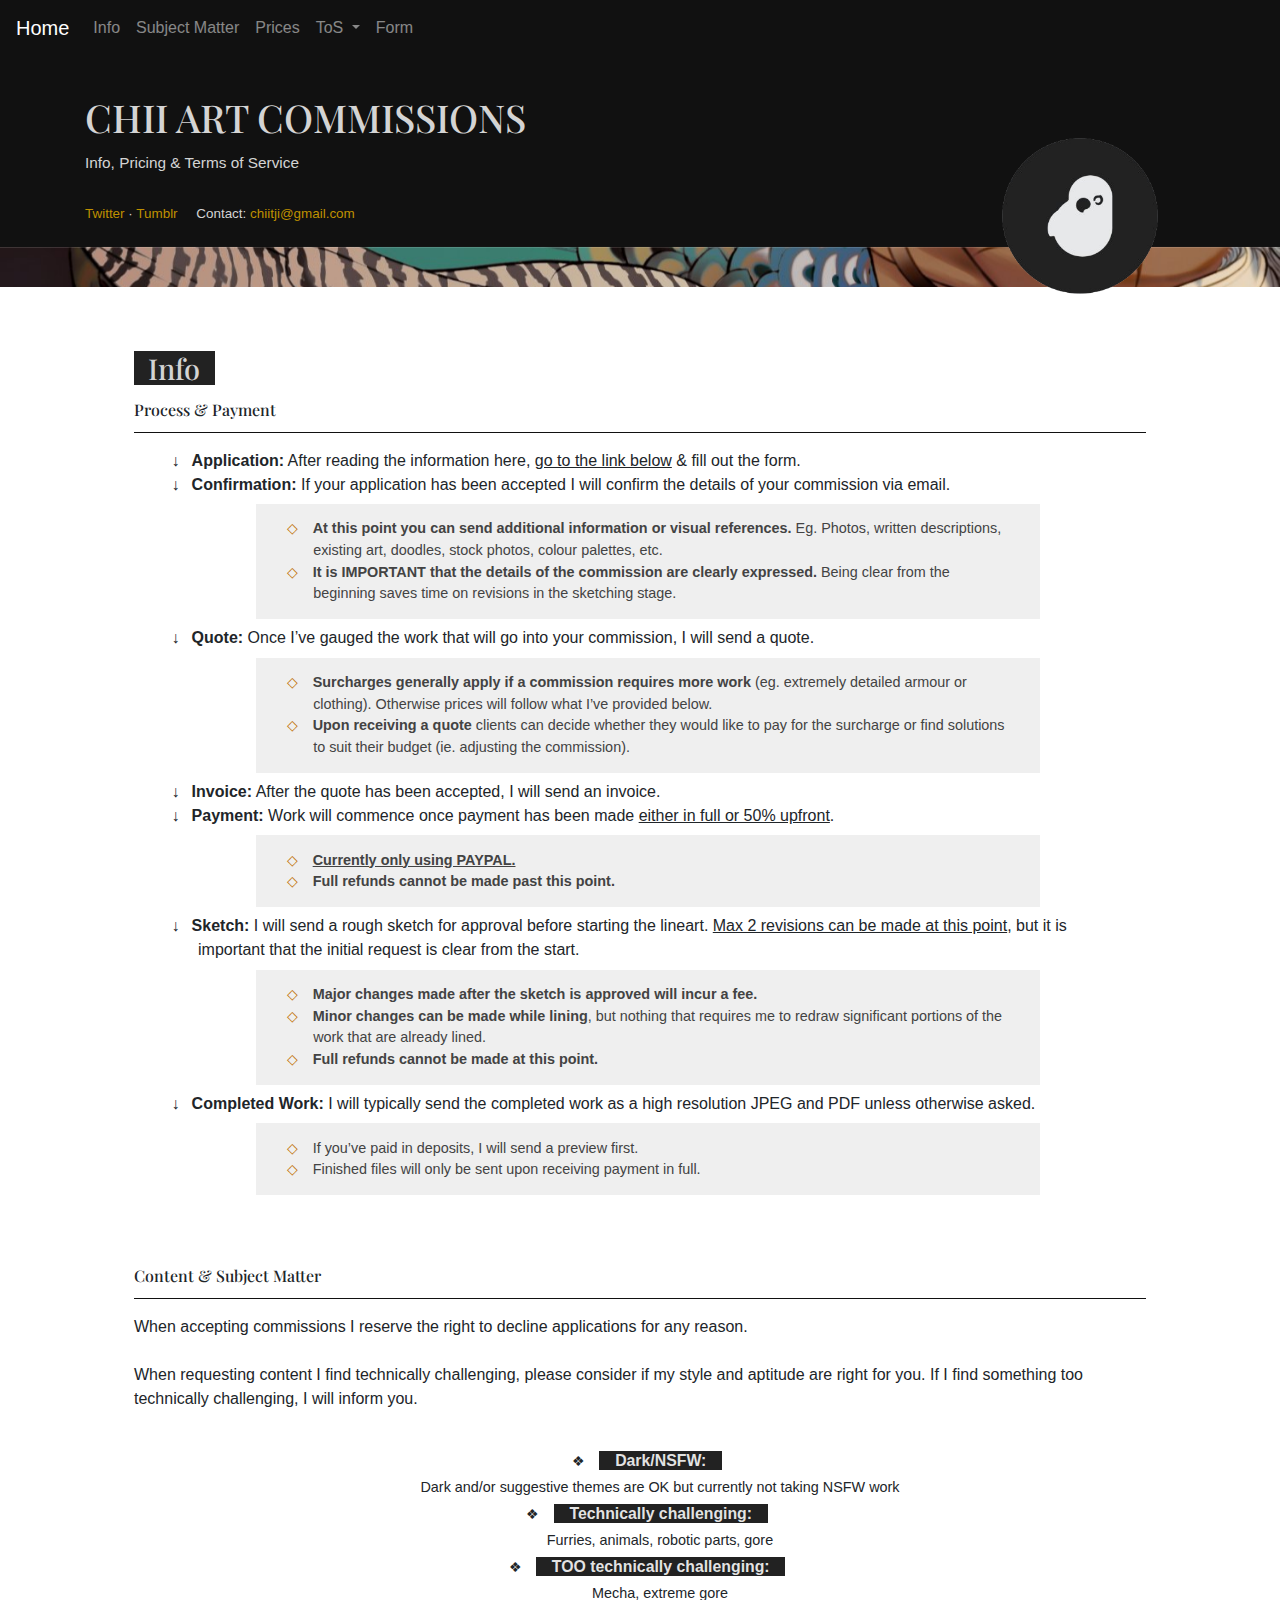
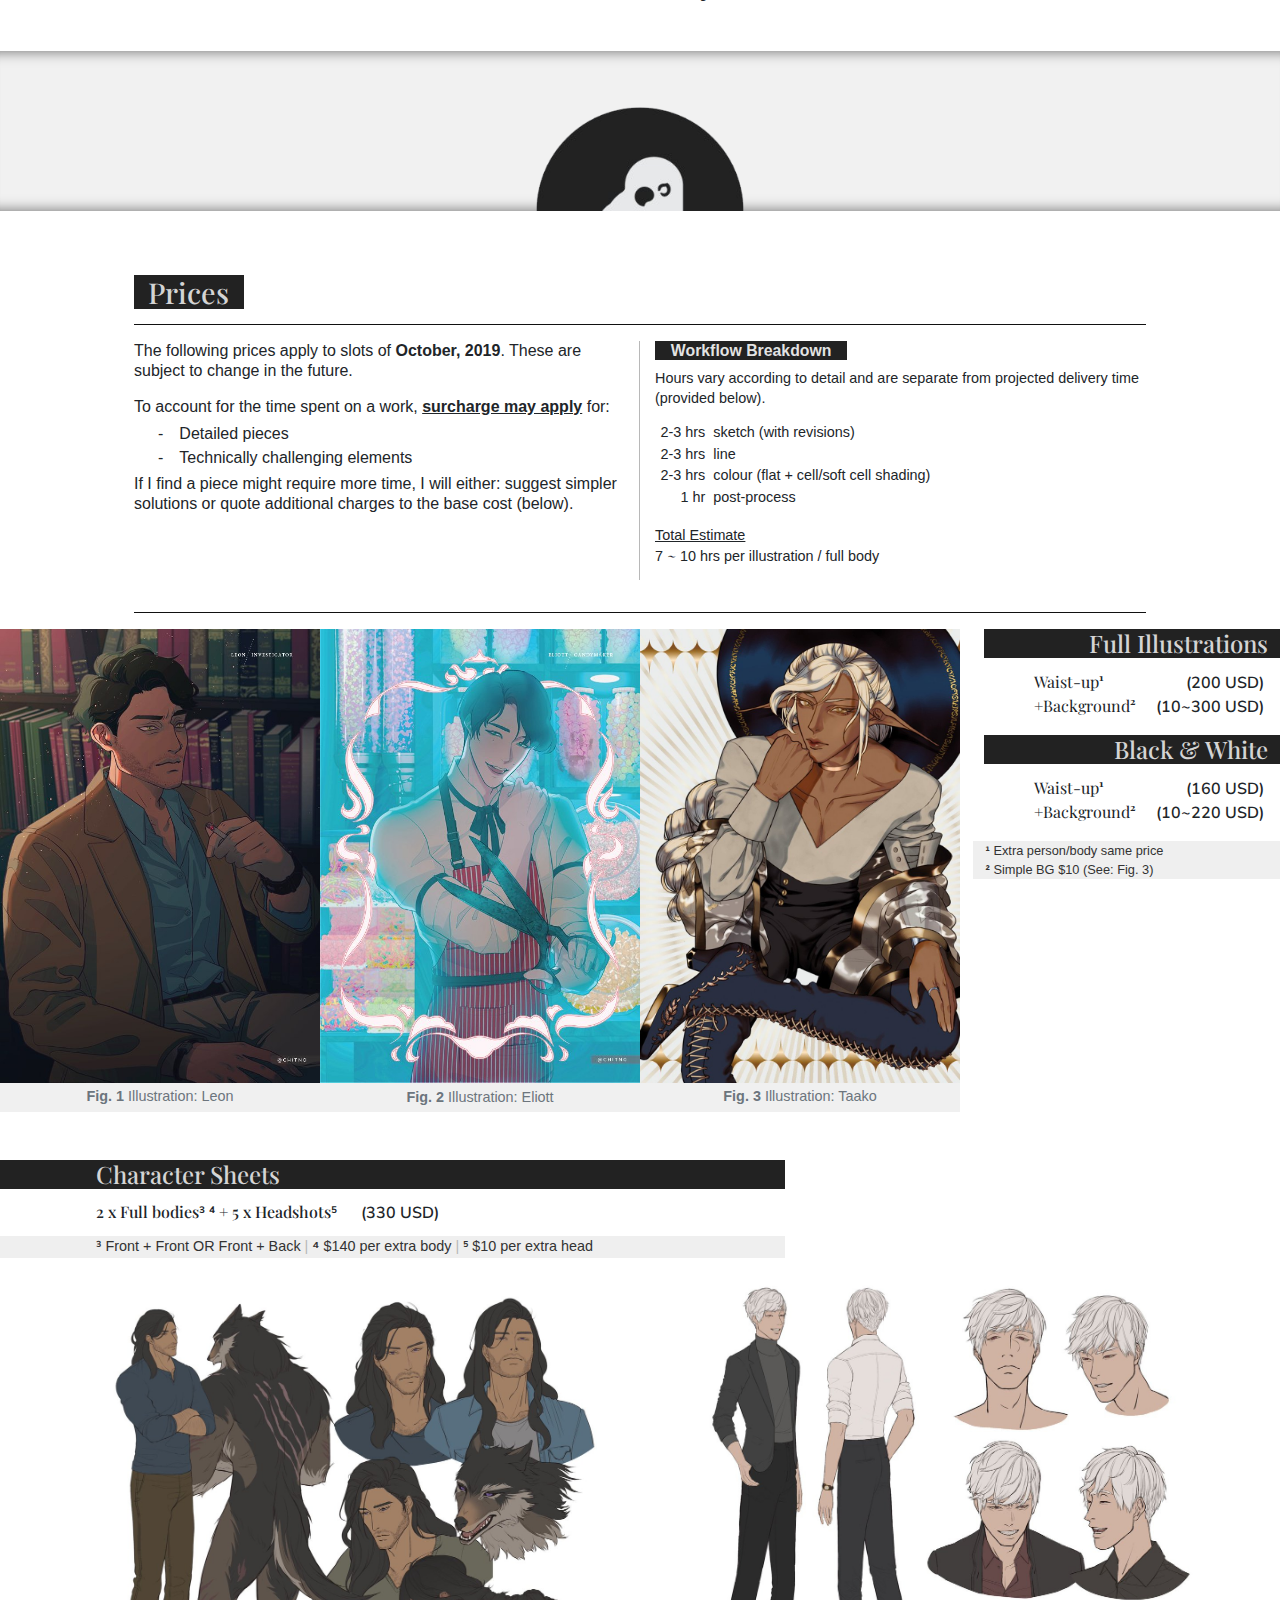
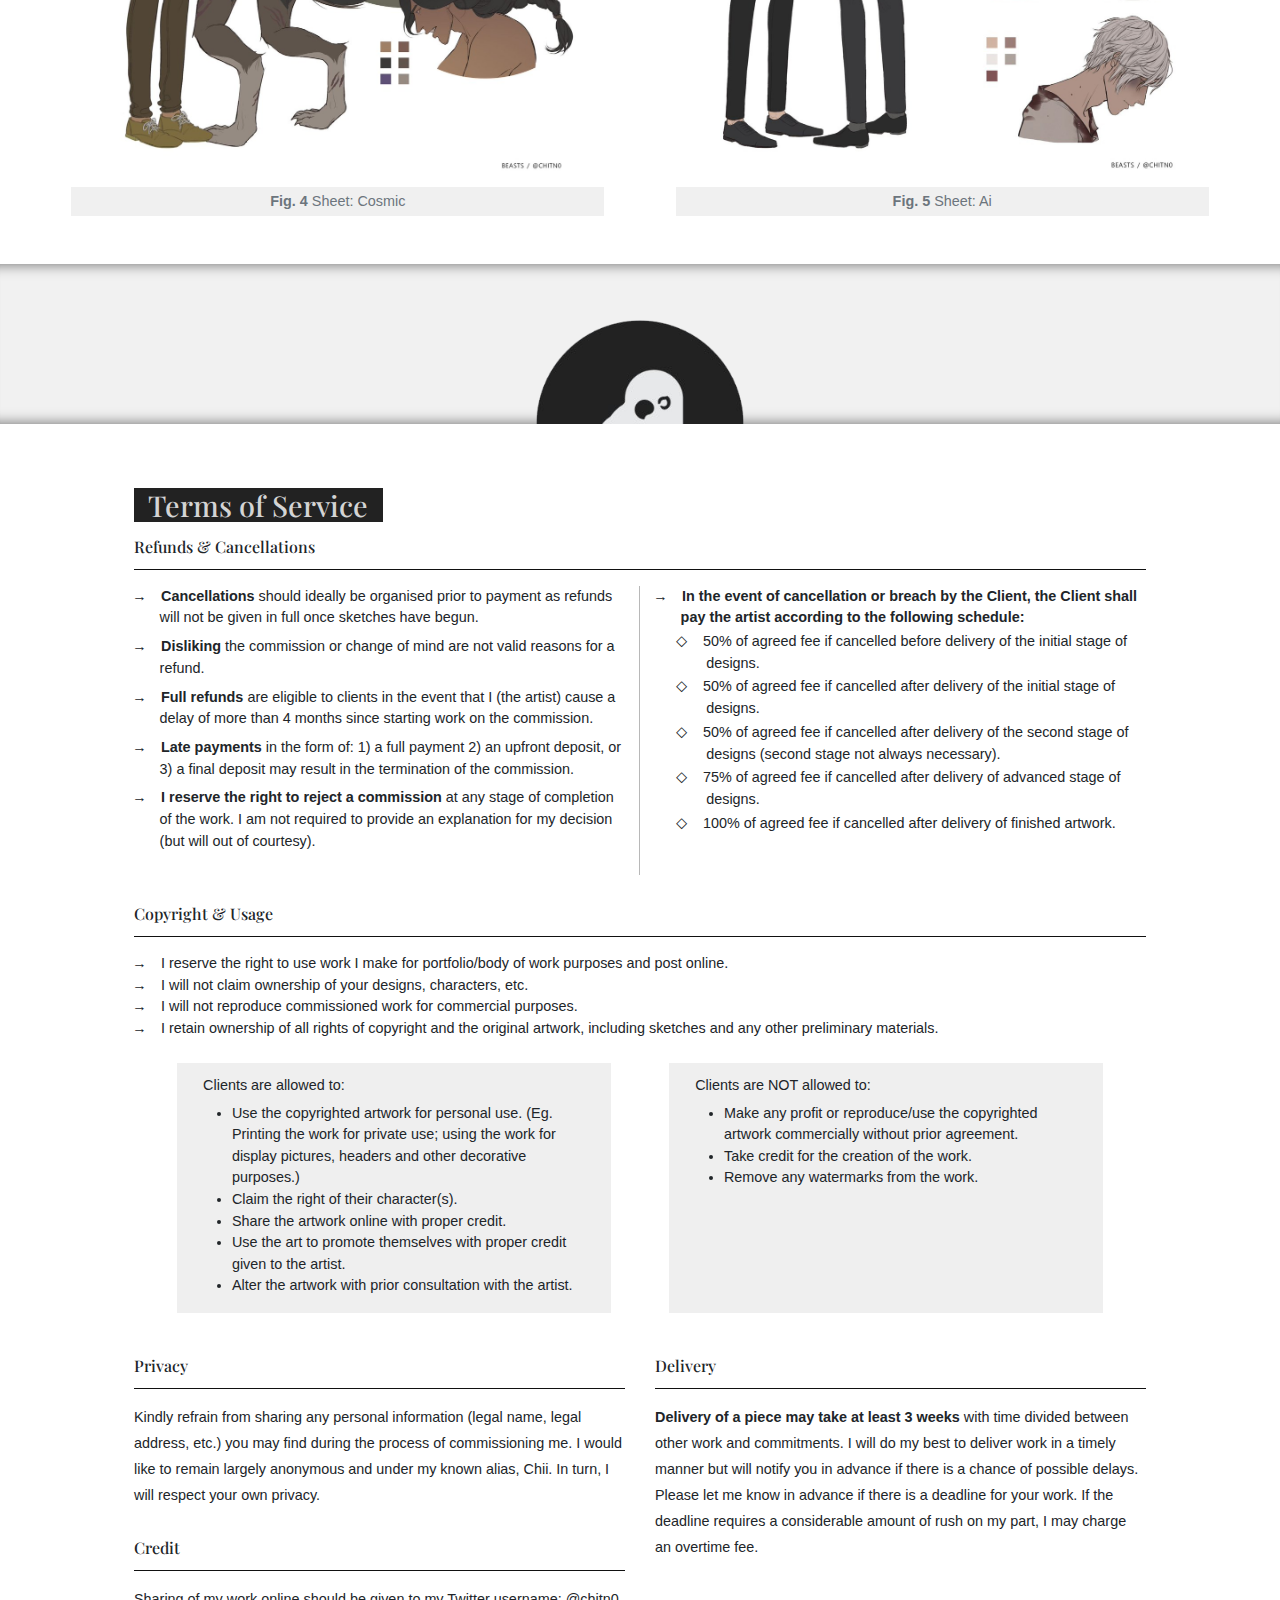
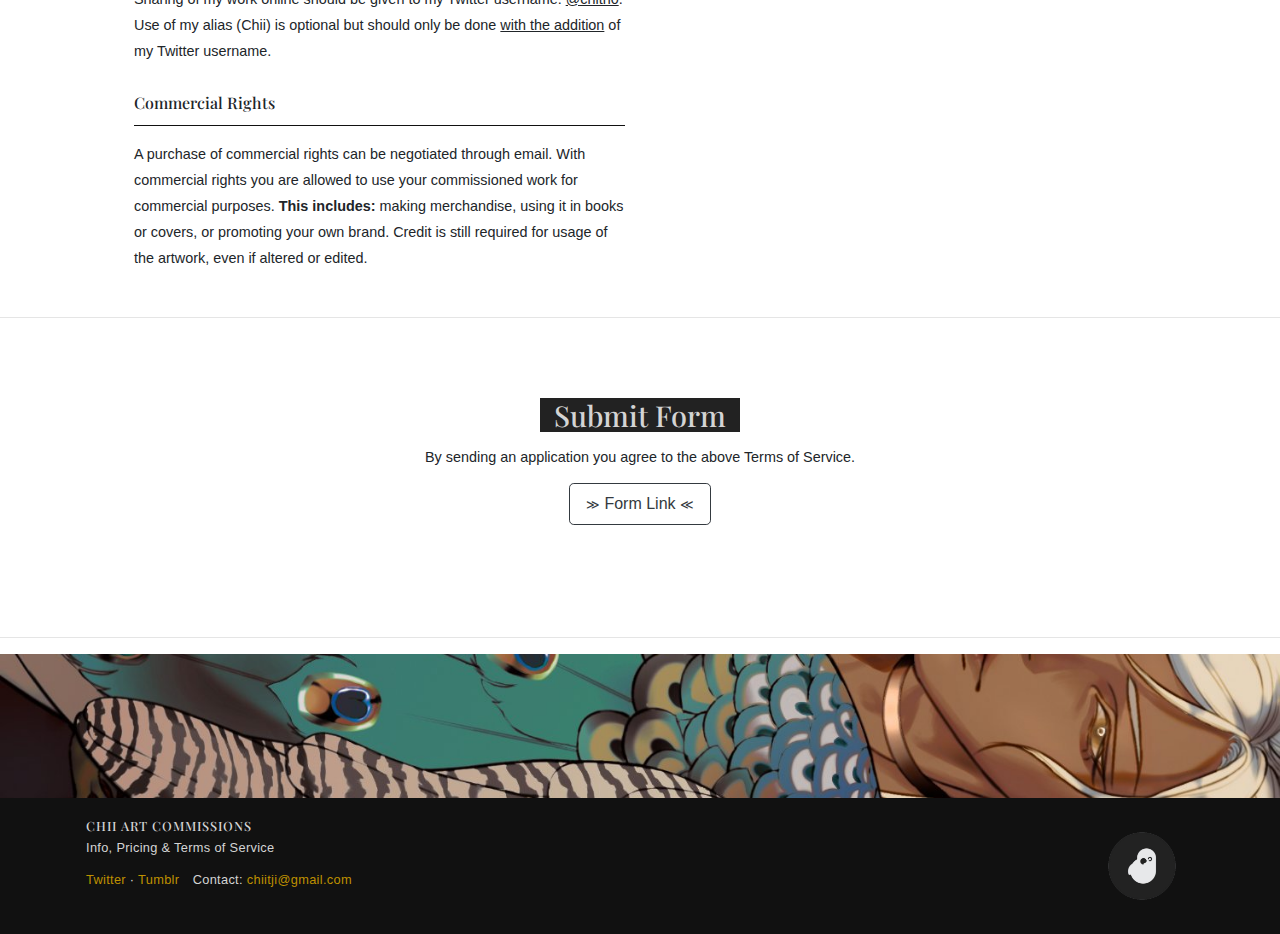
==== CommissionInfo.html @ 197968e9 "Add files via upload" ====
<!DOCTYPE html>
<html lang="en">
  <head>
    <meta charset="utf-8">
    <meta http-equiv="X-UA-Compatible" content="IE=edge">
    <meta name="viewport" content="width=device-width, initial-scale=1">
    <title>Chii Commission Info</title>
    <!-- Bootstrap -->
    <link href="css/bootstrap-4.0.0.css" rel="stylesheet">
	<!-- Commission Info Style Sheet -->
    <link href="CommissionInfo.css" rel="stylesheet" type="text/css">
	<!-- Google Fonts -->
	<link href="https://fonts.googleapis.com/css?family=Nunito+Sans|Playfair+Display&display=swap" rel="stylesheet">
  </head>
	
	
  <body>
	  <!-- Nav -->
    <nav class="navbar sticky-top navbar-expand-lg navbar-dark bg-dark">
      <a class="navbar-brand" href="#home">Home</a>
      <button id="hamburger" class="navbar-toggler" type="button" data-toggle="collapse" data-target="#navbarSupportedContent" aria-controls="navbarSupportedContent" aria-expanded="false" aria-label="Toggle navigation">
      <span class="navbar-toggler-icon"></span>
      </button>
      <div class="collapse navbar-collapse" id="navbarSupportedContent">
        <ul class="navbar-nav mr-auto">
          <li class="nav-item">
            <a class="nav-link" href="#info">Info</a>
          </li>
          <li class="nav-item">
            <a class="nav-link" href="#subjectmatter">Subject Matter</a>
          </li>
          <li class="nav-item">
            <a class="nav-link" href="#prices">Prices</a>
          </li>
          <li class="nav-item">
            <a class="nav-link d-block d-lg-none" href="#tos">ToS</a>
          </li>
          <li class="nav-item dropdown d-none d-lg-block">
            <a class="nav-link dropdown-toggle" href="#" id="navbarDropdown" role="button" data-toggle="dropdown" aria-haspopup="true" aria-expanded="false">
            ToS
            </a>
            <div class="dropdown-menu" aria-labelledby="navbarDropdown">
              <a class="dropdown-item" href="#tos">Refunds & Cancellation</a>
              <a class="dropdown-item" href="#copyright">Copyright & Usage</a>
              <div class="dropdown-divider"></div>
              <a class="dropdown-item" href="#misc">Misc.</a>
            </div>
          </li>
          <li class="nav-item">
            <a class="nav-link" href="#form">Form</a>
          </li>
        </ul>
      </div>
    </nav>
	  
	  <!-- Header -->
    <section>
		<a class="anchor" id="home"></a>
      <div class="jumbotron text-left header">
        <div class="container">
          <div class="row">
            <div class="col-12">
			  <img class="headerlogo2 rounded-circle img-fluid d-lg-none mx-auto" src="Images/Logo.png">
              <h1>CHII ART COMMISSIONS</h1>
              <p>Info, Pricing &amp; Terms of Service</p>
              <p class="contact"><a href="https://twitter.com/chitn0">Twitter</a> · <a href="https://chii-n.tumblr.com/">Tumblr</a> &nbsp;  &nbsp; Contact: <a href="mailto:chiitji@gmail.com">chiitji@gmail.com</a> </p>
            </div>
          </div>
        </div>
      </div>
	  <img class="headerlogo rounded-circle img-fluid d-none d-lg-block" src="Images/Logo.png">
    </section>
	<div class="sticky-top2 headerimg"></div>
	  
	  <!-- Process -->
    <section>
		<a class="anchor" id="info"></a>
      <div class="container process sides">
        <div class="row">
          <div class="col-12">
            <h2>Info</h2>
			<h3>Process & Payment</h3>
          </div>
        </div>
		<div class="break"></div>
		<div class="row">
			<div class="col-12">
				<ol>
				<li><b>Application:</b> After reading the information here, <u>go to the link below</u> & fill out the form.</li>
				<li><b>Confirmation:</b> If your application has been accepted I will confirm the details of your commission via email.
					<ul>
					<li><strong>At this point you can send additional information or visual references.</strong> Eg. Photos, written descriptions, existing art, doodles, stock photos, colour palettes, etc.</li>
					<li><strong>It is IMPORTANT that the details of the commission are clearly expressed.</strong> Being clear from the beginning saves time on revisions in the sketching stage.</li>
					</ul>
				</li>
				<li><b>Quote:</b> Once I’ve gauged the work that will go into your commission, I will send a quote.
					<ul>
					<li><strong>Surcharges generally apply if a commission requires more work</strong> (eg. extremely detailed armour or clothing). Otherwise prices will follow what I’ve provided below.</li>
					<li><strong>Upon receiving a quote</strong> clients can decide whether they would like to pay for the surcharge or find solutions to suit their budget (ie. adjusting the commission).</li>
					</ul>
				</li>
				<li><b>Invoice:</b> After the quote has been accepted, I will send an invoice.</li>
				<li><b>Payment:</b> Work will commence once payment has been made <u>either in full or 50% upfront</u>.
					<ul>
					<li><strong><u>Currently only using PAYPAL.</u></strong></li>
					<li><strong>Full refunds cannot be made past this point.</strong></li>
					</ul>
		  		</li>
				<li><b>Sketch:</b> I will send a rough sketch for approval before starting the lineart. <u>Max 2 revisions can be made at this point</u>, but it is important that the initial request is clear from the start.
					<ul>
					<li><strong>Major changes made after the sketch is approved will incur a fee.</strong></li>
					<li><strong>Minor changes can be made while lining</strong>, but nothing that requires me to redraw significant portions of the work that are already lined.</li>
					<li><strong>Full refunds cannot be made at this point.</strong></li>
					</ul>
				</li>
				<li><b>Completed Work:</b> I will typically send the completed work as a high resolution JPEG and PDF unless otherwise asked.
					<ul>
					<li>If you’ve paid in deposits, I will send a preview first.</li>
					<li>Finished files will only be sent upon receiving payment in full.</li>
					</ul>
	  			</li>
				</ol>
			</div>
		</div>
      </div>
    </section>
	  
	<!-- Desktop -->
	  	<!-- Subject Matter -->
	<a class="anchor" id="subjectmatter"></a>
	<section class="d-none d-xs-block">
		<div class="container subjectmatter sides">
			<div class="row">
				<div class="col-12">
					<h3>Content & Subject Matter</h3>
				</div>
			</div>
			<div class="break"></div>
			<div class="row">
				<div class="col-6">
					<p>When accepting commissions I reserve the right to decline applications for any reason.
					<br><br>
					When requesting content I find technically challenging, please consider if my style and aptitude are right for you. If I find something too technically challenging, I will inform you.</p>
				</div>
				<div class="col-5">
					<ul>
						<li><h4>Dark/NSFW:</h4><br>Dark and/or suggestive themes are OK but currently not taking NSFW work</li>
						<li><h4>Technically challenging:</h4><br>Furries, animals, robotic parts, gore</li>
						<li><h4>TOO technically challenging:</h4><br>Mecha, extreme gore</li>
					</ul>
				</div>
			</div>
		</div>
	  </section>
	<!-- Mobile -->
	 	<!-- Subject Matter -->
	<section class="d-xs-none">
		<div class="container subjectmatter sides">
			<div class="row">
				<div class="col-12">
					<h3>Content & Subject Matter</h3>
				</div>
			</div>
			<div class="break"></div>
			<div class="row">
				<div class="col-12">
					<p>When accepting commissions I reserve the right to decline applications for any reason.
					<br><br>
					When requesting content I find technically challenging, please consider if my style and aptitude are right for you. If I find something too technically challenging, I will inform you.<br><br></p>
				</div>
				<div class="col-12 text-center">
					<ul>
						<li><h4>Dark/NSFW:</h4><br>Dark and/or suggestive themes are OK but currently not taking NSFW work</li>
						<li><h4>Technically challenging:</h4><br>Furries, animals, robotic parts, gore</li>
						<li><h4>TOO technically challenging:</h4><br>Mecha, extreme gore</li>
					</ul>
				</div>
			</div>
		</div>
	  </section>
	  
	<div class="sectionbreak"><img src="Images/Logo.png"></div>
	  
	<!-- Prices Info sm~xl -->
	<a class="anchor" id="prices"></a>
	<container class="d-none d-sm-block">
	  	<div class="container prices sides">
			<div class="row">
				<div class="col-12">
					<h2>Prices</h2>
				</div>
			</div>
			<div class="break"></div>
			<div class="row pricesinfo">
				<div class="col-6 borderright">
					<p>The following prices apply to slots of <strong>October, 2019</strong>. These are subject to change in the future.</p>
					<p>To account for the time spent on a work, 
					<strong><u>surcharge may apply</u></strong> for:</p>
						<ul class="surcharge">
						<li>Detailed pieces</li>
						<li>Technically challenging elements</li>
						</ul>
					<p>If I find a piece might require more time, I will either: suggest simpler solutions or quote additional charges to the base cost (below).</p>
				</div>
				<div class="col-6 workflow">
					<h4>Workflow Breakdown</h4><br>
					<p>Hours vary according to detail and are separate from projected delivery time (provided below).</p>
					<ul class="breakdown hours">
						<li>2-3 hrs</li>
						<li>2-3 hrs</li>
						<li>2-3 hrs</li>
						<li>1 hr</li>
					</ul>
					<ul class="breakdown details">
						<li>sketch (with revisions)</li>
						<li>line</li>
						<li>colour (flat + cell/soft cell shading)</li>
						<li>post-process</li>
					</ul>
					<p><u>Total Estimate</u>
					<br>7 <i class="fontswap">~</i> 10 hrs per illustration / full body</p>
				</div>
			</div>
			<div class="break"></div>
		</div>
	  </container>
	<!-- Desktop lg~xl -->
	  	<!-- Prices Img -->
	<container class= "d-none d-lg-block">
		<div class="row priceimg no-gutters">
			<div class="col-3">
				<figure class="figure">
				  <img src="Images/Leon.jpg" class="figure-img img-fluid" alt="Leon">
				  <figcaption class="figure-caption"><strong>Fig. 1</strong>  Illustration: Leon</figcaption>
				</figure>
			</div>
			<div class="col-3">
				<figure class="figure">
				  <img src="Images/Eliott.jpg" class="figure-img img-fluid" alt="Eliott">
				  <figcaption class="figure-caption"><strong>Fig. 2</strong>  Illustration: Eliott</figcaption>
				</figure>
			</div>
			<div class="col-3">
				<figure class="figure">
				  <img src="Images/Taako.jpg" class="figure-img img-fluid" alt="Taako">
				  <figcaption class="figure-caption"><strong>Fig. 3</strong>  Illustration: Taako</figcaption>
				</figure>
			</div>
			<div class="col-3 pricetext">
				<h2>Full Illustrations</h2>
				<ul class="left">
					<li>Waist-up<strong>¹</strong></li>
					<li>+Background<strong>²</strong></li>
				</ul>
				<ul class="right">
					<li>(200 USD)</li>
					<li>(10~300 USD)</li>
				</ul>
				<h2>Black & White</h2>
				<ul class="left">
					<li>Waist-up<strong>¹</strong></li>
					<li>+Background<strong>²</strong></li>
				</ul>
				<ul class="right">
					<li>(160 USD)</li>
					<li>(10~220 USD)</li>
				</ul>
				<p class="notes">
				<strong>¹</strong> Extra person/body same price<br>
				<strong>²</strong> Simple BG $10 (See: Fig. 3)
				</p>
			</div>
		</div>
	  </container>
	  	<!-- Price Img 2 -->
	<container class= "d-none d-lg-block">
		<div class="col-12 pricetext2 sheets">
			<h2>Character Sheets</h2>
			<h3 class="left">2 x Full bodies<span class="superscript">³ ⁴</span>   +   5 x Headshots<span class="superscript">⁵</span></h3><h3 class="right">(330 USD)</h3>
			<p class="notes"><span class="superscript">³</span> Front + Front  OR  Front + Back  <span class="bar">|</span>  <strong>⁴</strong> $140 per extra body  <span class="bar">|</span>  <strong class="superscript">⁵</strong> $10 per extra head</p>
		</div>
		 <div class="row priceimg2 no-gutters">
			 <div class="col"></div>
			 <div class="col-5">
				 <figure class="figure">
				  <img src="Images/Cosmic.jpg" class="figure-img img-fluid" alt="Cosmic">
				  <figcaption class="figure-caption"><strong>Fig. 4</strong> Sheet: Cosmic</figcaption>
				</figure>
			 </div>
			 <div class="col"></div>
			 <div class="col-5">
				 <figure class="figure">
				  <img src="Images/Ai.jpg" class="figure-img img-fluid" alt="Ai">
				  <figcaption class="figure-caption"><strong>Fig. 5</strong> Sheet: Ai</figcaption>
				</figure>
			 </div>
			 <div class="col"></div>
		 </div>
	  </container>
	<!-- Mobile sm~md -->
	  	<!-- Prices Img -->
	<container class= "d-none d-sm-block d-lg-none">
		<div class="row priceimg">
			<div class="col-6 pricetext">
				<h2>Full Illustrations</h2>
				<ul class="left">
					<li>Waist-up<strong>¹</strong></li>
					<li>+Background<strong>²</strong></li>
				</ul>
				<ul class="right">
					<li>(200 USD)</li>
					<li>(10~300 USD)</li>
				</ul>
			</div>
			<div class="col-6 pricetext">
				<h2>Black & White</h2>
				<ul class="left">
					<li>Waist-up<strong>¹</strong></li>
					<li>+Background<strong>²</strong></li>
				</ul>
				<ul class="right">
					<li>(160 USD)</li>
					<li>(10~220 USD)</li>
				</ul>
			</div>
			<div class="col-12">
				<p class="notes">
				<strong>¹</strong> Extra person/body same price<br>
				<strong>²</strong> Simple BG $10 (See: Fig. 3)
				</p>
			</div>
		  </div>
		  <div class="row no-gutters">
			<div class="col-4">
				<figure class="figure">
				  <img src="Images/Leon.jpg" class="figure-img img-fluid" alt="Leon">
				  <figcaption class="figure-caption"><strong>Fig. 1</strong>  Illustration: Leon</figcaption>
				</figure>
			</div>
			<div class="col-4">
				<figure class="figure">
				  <img src="Images/Eliott.jpg" class="figure-img img-fluid" alt="Eliott">
				  <figcaption class="figure-caption"><strong>Fig. 2</strong>  Illustration: Eliott</figcaption>
				</figure>
			</div>
			<div class="col-4">
				<figure class="figure">
				  <img src="Images/Taako.jpg" class="figure-img img-fluid" alt="Taako">
				  <figcaption class="figure-caption"><strong>Fig. 3</strong>  Illustration: Taako</figcaption>
				</figure>
			</div>
		</div>
	  </container>
	  	<!-- Price Img 2 -->
	<container class= "d-none d-sm-block d-lg-none">
		<div class="col-12 pricetext2 sheets">
			<h2>Character Sheets</h2>
			<h3 class="left">2 x Full bodies<span class="superscript">³ ⁴</span>   +   5 x Headshots<span class="superscript">⁵</span></h3><h3 class="right">(330 USD)</h3>
			<p class="notes"><span class="superscript">³</span> Front + Front  OR  Front + Back  <span class="bar">|</span>  <strong>⁴</strong> $140 per extra body  <span class="bar">|</span>  <strong class="superscript">⁵</strong> $10 per extra head</p>
		</div>
		 <div class="row priceimg2 no-gutters">
			 <div class="col-6">
				 <figure class="figure">
				  <img src="Images/Cosmic.jpg" class="figure-img img-fluid" alt="Cosmic">
				  <figcaption class="figure-caption"><strong>Fig. 4</strong> Sheet: Cosmic</figcaption>
				</figure>
			 </div>
			 <div class="col-6">
				 <figure class="figure">
				  <img src="Images/Ai.jpg" class="figure-img img-fluid" alt="Ai">
				  <figcaption class="figure-caption"><strong>Fig. 5</strong> Sheet: Ai</figcaption>
				</figure>
			 </div>
		 </div>
	  </container>
	<!-- Mobile xs -->
	  	<!-- Prices Info -->
	<container class="d-block d-sm-none">
	  	<div class="container prices sides">
			<div class="row">
				<div class="col-12">
					<h2>Prices</h2>
				</div>
			</div>
			<div class="break"></div>
			<div class="row pricesinfo">
				<div class="col-12">
					<p>The following prices apply to slots of <strong>October, 2019</strong>. These are subject to change in the future.</p>
					<p>To account for the time spent on a work, 
					<strong><u>surcharge may apply</u></strong> for:</p>
						<ul class="surcharge">
						<li>Detailed pieces</li>
						<li>Technically challenging elements</li>
						</ul>
					<p>If I find a piece might require more time, I will either: suggest simpler solutions or quote additional charges to the base cost (below).</p>
				</div>
				<div class="col-12 workflow">
					<h4>Workflow Breakdown</h4><br>
					<p>Hours vary according to detail and are separate from projected delivery time (provided below).</p>
					<ul class="breakdown hours">
						<li>2-3 hrs</li>
						<li>2-3 hrs</li>
						<li>2-3 hrs</li>
						<li>1 hr</li>
					</ul>
					<ul class="breakdown details">
						<li>sketch (with revisions)</li>
						<li>line</li>
						<li>colour (flat + cell/soft cell shading)</li>
						<li>post-process</li>
					</ul>
					<p><u>Total Estimate</u>
					<br>7 <i class="fontswap">~</i> 10 hrs per illustration / full body</p>
				</div>
			</div>
			<div class="break"></div>
		</div>
	  </container>
	  	<!-- Prices Img -->
	<container class= "d-block d-sm-none">
		<div class="row priceimg">
			<div class="col-12 pricetext">
				<div class="collapsed" type="button" data-toggle="collapse" data-target="#collapse1" aria-expanded="false" aria-controls="collapse1">
					<h2>Full Illustrations</h2>
				</div>
				<div class="collapse" id="collapse1">
					<ul class="left">
						<li>Waist-up<strong>¹</strong></li>
						<li>+Background<strong>²</strong></li>
					</ul>
					<ul class="right">
						<li>(200 USD)</li>
						<li>(10~300 USD)</li>
					</ul>
				</div>
			</div>
			<div class="col-12 pricetext">
				<div class="collapsed" type="button" data-toggle="collapse" data-target="#collapse2" aria-expanded="false" aria-controls="collapse2">
					<h2>Black & White</h2>
				</div>
				<div class="collapse" id="collapse2">
					<ul class="left">
						<li>Waist-up<strong>¹</strong></li>
						<li>+Background<strong>²</strong></li>
					</ul>
					<ul class="right">
						<li>(160 USD)</li>
						<li>(10~220 USD)</li>
					</ul>
				</div>
			</div>
			<div class="col-12">
				<p class="notes">
				<strong>¹</strong> Extra person/body same price<br>
				<strong>²</strong> Simple BG $10 (See: Fig. 3)
				</p>
			</div>
		  </div>
		  
		<!--Carousel Wrapper-->
		<div id="carousel-example-2" class="carousel slide carousel-fade" data-ride="carousel">
		  <!--Indicators-->
		  <ol class="carousel-indicators">
			<li data-target="#carousel-example-2" data-slide-to="0" class="active"></li>
			<li data-target="#carousel-example-2" data-slide-to="1"></li>
			<li data-target="#carousel-example-2" data-slide-to="2"></li>
		  </ol>
		  <!--/.Indicators-->
		  <!--Slides-->
		  <div class="carousel-inner" role="listbox">
			<div class="carousel-item active">
			  <div class="view">
				<img class="d-block w-100" src="Images/Leon.jpg" alt="First slide">
			  </div>
			  <div class="carousel-caption">
				<h3 class="h3-responsive">Fig. 1 Illustration: Leon</h3>
			  </div>
			</div>
			<div class="carousel-item">
			  <!--Mask color-->
			  <div class="view">
				<img class="d-block w-100" src="Images/Eliott.jpg" alt="Second slide">
			  </div>
			  <div class="carousel-caption">
				<h3 class="h3-responsive">Fig. 2 Illustration: Eliott</h3>
			  </div>
			</div>
			<div class="carousel-item">
			  <!--Mask color-->
			  <div class="view">
				<img class="d-block w-100" src="Images/Taako.jpg" alt="Third slide">
			  </div>
			  <div class="carousel-caption">
				<h3 class="h3-responsive">Fig. 3 Illustration: Taako</h3>
			  </div>
			</div>
		  </div>
		  <!--/.Slides-->
		  <!--Controls-->
		  <a class="carousel-control-prev" data-target="#carousel-example-2" role="button" data-slide="prev">
			<span class="carousel-control-prev-icon" aria-hidden="true"></span>
			<span class="sr-only">Previous</span>
		  </a>
		  <a class="carousel-control-next" data-target="#carousel-example-2" role="button" data-slide="next">
			<span class="carousel-control-next-icon" aria-hidden="true"></span>
			<span class="sr-only">Next</span>
		  </a>
		  <!--/.Controls-->
		</div>
		<!--/.Carousel Wrapper-->

	  </container>
	  	<!-- Price Img 2 -->
	<container class= "d-block d-sm-none pad">		  
		<div class="col-12 pricetext2 sheets">
			<div class="collapsed" type="button" data-toggle="collapse" data-target="#collapse3" aria-expanded="false" aria-controls="collapse3">
				<h2>Character Sheets</h2>
			</div>
			<div class="collapse" id="collapse3">
				<h3 class="left">2 x Full bodies<span class="superscript">³ ⁴</span>   +   5 x Headshots<span class="superscript">⁵</span></h3><h3 class="right">(330 USD)</h3>
			<p class="notes"><span class="superscript">³</span> Front + Front  OR  Front + Back  <span class="bar">|</span>  <strong>⁴</strong> $140 per extra body  <span class="bar">|</span>  <strong class="superscript">⁵</strong> $10 per extra head</p>
			</div>
		</div>
		  
		<!--Carousel Wrapper-->
		<div id="carousel-example-1" class="carousel slide carousel-fade" data-ride="carousel">
		  <!--Indicators-->
		  <ol class="carousel-indicators">
			<li data-target="#carousel-example-1" data-slide-to="0" class="active"></li>
			<li data-target="#carousel-example-1" data-slide-to="1"></li>
		  </ol>
		  <!--/.Indicators-->
		  <!--Slides-->
		  <div class="carousel-inner" role="listbox">
			<div class="carousel-item active">
			  <div class="view">
				<img class="d-block w-100" src="Images/Cosmic.jpg" alt="First slide">
			  </div>
			  <div class="carousel-caption">
				<h3 class="h3-responsive">Fig. 4 Character Sheets: Cosmic</h3>
			  </div>
			</div>
			<div class="carousel-item">
			  <!--Mask color-->
			  <div class="view">
				<img class="d-block w-100" src="Images/Ai.jpg" alt="Second slide">
			  </div>
			  <div class="carousel-caption">
				<h3 class="h3-responsive">Fig. 5 Character Sheets: Ai</h3>
			  </div>
			</div>
		  </div>
		  <!--/.Slides-->
		  <!--Controls-->
		  <a class="carousel-control-prev" data-target="#carousel-example-1" role="button" data-slide="prev">
			<span class="carousel-control-prev-icon" aria-hidden="true"></span>
			<span class="sr-only">Previous</span>
		  </a>
		  <a class="carousel-control-next" data-target="#carousel-example-1" role="button" data-slide="next">
			<span class="carousel-control-next-icon" aria-hidden="true"></span>
			<span class="sr-only">Next</span>
		  </a>
		  <!--/.Controls-->
		</div>
		<!--/.Carousel Wrapper-->
		  
	  </container>
	
	<div class="sectionbreak"><img src="Images/Logo.png"></div>
	  
	  <!-- Desktop sm~lg -->
	  <!-- Terms of Service -->
	<a class="anchor" id="tos"></a>
	<section class="d-none d-sm-block">
      <div class="container tos sides">
        <div class="row">
          <div class="col-12">
            <h2>Terms of Service</h2>
			<h3>Refunds & Cancellations</h3>
          </div>
        </div>
		<div class="break"></div>
		<div class="row refunds">
			<div class="col-6 borderright">
				<ul>
					<li><strong>Cancellations</strong> should ideally be organised prior to payment as refunds will not be given in full once sketches have begun.</li>
					<li><strong>Disliking</strong> the commission or change of mind are not valid reasons for a refund.</li>
					<li><strong>Full refunds</strong> are eligible to clients in the event that I (the artist) cause a delay of more than 4 months since starting work on the commission.</li>
					<li><strong>Late payments</strong> in the form of: 1) a full payment 2) an upfront deposit, or 3) a final deposit may result in the termination of the commission.</li>
					<li><strong>I reserve the right to reject a commission</strong> at any stage of completion of the work. I am not required to provide an explanation for my decision (but will out of courtesy).</li>
				</ul>
			</div>
			<div class="col-6">
				<ul>
					<li><strong>In the event of cancellation or breach by the Client, the Client shall pay the artist according to the following schedule:</strong>
						<ol>50% of agreed fee if cancelled before delivery of the initial stage of designs.</ol>
						<ol>50% of agreed fee if cancelled after delivery of the initial stage of designs.</ol>
						<ol>50% of agreed fee if cancelled after delivery of the second stage of designs (second stage not always necessary).</ol>
						<ol>75% of agreed fee if cancelled after delivery of advanced stage of designs.</ol>
						<ol>100% of agreed fee if cancelled after delivery of finished artwork.</ol>
					</li>
				</ul>
			</div>
		</div>
		<div class="row">
			<a class="anchor" id="copyright"></a>
          <div class="col-12">
			<h3>Copyright & Usage</h3>
          </div>
		</div>
		<div class="break"></div>
		  <div class="row copyright">
			  <div class="col-12">
				<ul>
				<li>I reserve the right to use work I make for portfolio/body of work purposes and post online.</li>
				<li>I will not claim ownership of your designs, characters, etc.</li>
				<li>I will not reproduce commissioned work for commercial purposes.</li>
				<li>I retain ownership of all rights of copyright and the original artwork, including sketches and any other preliminary materials.</li>
				</ul>
			  </div>
		  </div>
		  <!-- Mobile -->
		  <div class="row permissions d-md-none">
			  <div class="col-12 pleft">
				<ul>
				<h5>Clients are allowed to:</h5>
				<li>Use the copyrighted artwork for personal use. (Eg. Printing the work for private use; using the work for display pictures, headers and other decorative purposes.)</li>
				<li>Claim the right of their character(s).</li>
				<li>Share the artwork online with proper credit.</li>
				<li>Use the art to promote themselves with proper credit given to the artist.</li>
				<li>Alter the artwork with prior consultation with the artist.</li>
				</ul>
			  </div>
			  <div class="col">&nbsp;</div>
			  <div class="col-12 pright">
				<ul>
				<h5>Clients are NOT allowed to:</h5>
				<li>Make any profit or reproduce/use the copyrighted artwork commercially without prior agreement.</li>
				<li>Take credit for the creation of the work.</li>
				<li>Remove any watermarks from the work.</li>
				</ul>
			  </div>
		  </div>
		  <!-- Desktop -->
		  <div class="row permissions">
			  <div class="col d-none d-md-block"></div>
			  <div class="col-5 pleft d-none d-md-block">
				<ul>
				<h5>Clients are allowed to:</h5>
				<li>Use the copyrighted artwork for personal use. (Eg. Printing the work for private use; using the work for display pictures, headers and other decorative purposes.)</li>
				<li>Claim the right of their character(s).</li>
				<li>Share the artwork online with proper credit.</li>
				<li>Use the art to promote themselves with proper credit given to the artist.</li>
				<li>Alter the artwork with prior consultation with the artist.</li>
				</ul>
			  </div>
			  <div class="col d-none d-md-block"></div>
			  <div class="col-5 pright ml-auto d-none d-md-block">
				<ul>
				<h5>Clients are NOT allowed to:</h5>
				<li>Make any profit or reproduce/use the copyrighted artwork commercially without prior agreement.</li>
				<li>Take credit for the creation of the work.</li>
				<li>Remove any watermarks from the work.</li>
				</ul>
			  </div>
			  <div class="col d-none d-md-block"></div>
		  </div>
		  
		  <div class="row misc">
			  <a class="anchor" id="misc"></a>
			  <div class="col-6">
				  <h3>Privacy</h3>
					<div class="break"></div>
				  <p>Kindly refrain from sharing any personal information (legal name, legal address, etc.) you may find during the process of commissioning me. I would like to remain largely anonymous and under my known alias, Chii. In turn, I will respect your own privacy.</p>
				  <h3>Credit</h3>
					<div class="break"></div>
				  <p>Sharing of my work online should be given to my Twitter username: <u>@chitn0</u>. Use of my alias (Chii) is optional but should only be done <u>with the addition</u> of my Twitter username.</p>
				  <h3>Commercial Rights</h3>
					<div class="break"></div>
				  <p>A purchase of commercial rights can be negotiated through email. With commercial rights you are allowed to use your commissioned work for commercial purposes. <strong>This includes:</strong> making merchandise, using it in books or covers, or promoting your own brand. Credit is still required for usage of the artwork, even if altered or edited.</p>
			  </div>
			  <div class="col-6">
				  <h3>Delivery</h3>
					<div class="break"></div>
				  <p><strong>Delivery of a piece may take at least 3 weeks</strong> with time divided between other work and commitments. I will do my best to deliver work in a timely manner but will notify you in advance if there is a chance of possible delays. Please let me know in advance if there is a deadline for your work. If the deadline requires a considerable amount of rush on my part, I may charge an overtime fee.</p>
			  </div>
		  </div>
		</div>
	  </section>
	  
	  <!-- Mobile xs -->
	  <!-- Terms of Service -->
	<section class="d-block d-sm-none">
      <div class="container tos sides">
        <div class="row">
          <div class="col-12">
            <h2>Terms of Service</h2>
			<h3>Refunds & Cancellations</h3>
          </div>
        </div>
		<div class="break"></div>
		<div class="row refunds">
			<div class="col-12">
				<ul>
					<li><strong>Cancellations</strong> should ideally be organised prior to payment as refunds will not be given in full once sketches have begun.</li>
					<li><strong>Disliking</strong> the commission or change of mind are not valid reasons for a refund.</li>
					<li><strong>Full refunds</strong> are eligible to clients in the event that I (the artist) cause a delay of more than 4 months since starting work on the commission.</li>
					<li><strong>Late payments</strong> in the form of: 1) a full payment 2) an upfront deposit, or 3) a final deposit may result in the termination of the commission.</li>
					<li><strong>I reserve the right to reject a commission</strong> at any stage of completion of the work. I am not required to provide an explanation for my decision (but will out of courtesy).</li>
				</ul>
			</div>
			<div class="col-12">
				<ul>
					<li><strong>In the event of cancellation or breach by the Client, the Client shall pay the artist according to the following schedule:</strong>
						<ol>50% of agreed fee if cancelled before delivery of the initial stage of designs.</ol>
						<ol>50% of agreed fee if cancelled after delivery of the initial stage of designs.</ol>
						<ol>50% of agreed fee if cancelled after delivery of the second stage of designs (second stage not always necessary).</ol>
						<ol>75% of agreed fee if cancelled after delivery of advanced stage of designs.</ol>
						<ol>100% of agreed fee if cancelled after delivery of finished artwork.</ol>
					</li>
				</ul>
			</div>
		</div>
		<a class="anchor" id="copyrightmb"></a>
		<div class="row">
          <div class="col-12">
			<h3>Copyright & Usage</h3>
          </div>
		</div>
		<div class="break"></div>
		  <div class="row copyright">
			  <div class="col-12">
				<ul>
				<li>I reserve the right to use work I make for portfolio/body of work purposes and post online.</li>
				<li>I will not claim ownership of your designs, characters, etc.</li>
				<li>I will not reproduce commissioned work for commercial purposes.</li>
				<li>I retain ownership of all rights of copyright and the original artwork, including sketches and any other preliminary materials.</li>
				</ul>
			  </div>
		  </div>
		  <!-- Mobile -->
		  <div class="row permissions d-md-none">
			  <div class="col-12 pleft">
				<ul>
				<h5>Clients are allowed to:</h5>
				<li>Use the copyrighted artwork for personal use. (Eg. Printing the work for private use; using the work for display pictures, headers and other decorative purposes.)</li>
				<li>Claim the right of their character(s).</li>
				<li>Share the artwork online with proper credit.</li>
				<li>Use the art to promote themselves with proper credit given to the artist.</li>
				<li>Alter the artwork with prior consultation with the artist.</li>
				</ul>
			  </div>
			  <div class="col">&nbsp;</div>
			  <div class="col-12 pright">
				<ul>
				<h5>Clients are NOT allowed to:</h5>
				<li>Make any profit or reproduce/use the copyrighted artwork commercially without prior agreement.</li>
				<li>Take credit for the creation of the work.</li>
				<li>Remove any watermarks from the work.</li>
				</ul>
			  </div>
		  </div>
	<a class="anchor" id="miscmb"></a>
		  <div class="row misc">
			  <div class="col-12">
				  <h3>Privacy</h3>
					<div class="break"></div>
				  <p>Kindly refrain from sharing any personal information (legal name, legal address, etc.) you may find during the process of commissioning me. I would like to remain largely anonymous and under my known alias, Chii. In turn, I will respect your own privacy.</p>
				  <h3>Credit</h3>
					<div class="break"></div>
				  <p>Sharing of my work online should be given to my Twitter username: <u>@chitn0</u>. Use of my alias (Chii) is optional but should only be done <u>with the addition</u> of my Twitter username.</p>
				  <h3>Commercial Rights</h3>
					<div class="break"></div>
				  <p>A purchase of commercial rights can be negotiated through email. With commercial rights you are allowed to use your commissioned work for commercial purposes. <strong>This includes:</strong> making merchandise, using it in books or covers, or promoting your own brand. Credit is still required for usage of the artwork, even if altered or edited.</p>
				  <h3>Delivery</h3>
					<div class="break"></div>
				  <p><strong>Delivery of a piece may take at least 3 weeks</strong> with time divided between other work and commitments. I will do my best to deliver work in a timely manner but will notify you in advance if there is a chance of possible delays. Please let me know in advance if there is a deadline for your work. If the deadline requires a considerable amount of rush on my part, I may charge an overtime fee.</p>
			  </div>
		  </div>
		</div>
	  </section>
	  
    <hr>
	<!-- Form -->
    <section>
		<a class="anchor" id="form"></a>
      <div class="container">
        <div class="row">
          <div class="col-12 form text-center">
			<h2>Submit Form</h2>
            <p>By sending an application you agree to the above Terms of Service.</p>
            <a href="https://twitter.com/chitn0/"><button type="button" class="btn btn-outline-dark btn-lg"> Form Link </button></a>
          </div>
        </div>
      </div>
    </section>
    <hr>
	  <!-- Footer -->
    <footer>
		<div class="footerimg footerdisplay"></div>
		<div class="container footertext">
			<div class="row">
			  <div class="col-7 text-left">
				  <h6>Chii Art Commissions　</h6>
				  <p>Info, Pricing &amp; Terms of Service</p>
				  <p><a href="https://twitter.com/chitn0">Twitter</a> · <a href="https://chii-n.tumblr.com/">Tumblr</a>　Contact: <a href="chiitji@gmail.com">chiitji@gmail.com</a></p>
			  </div>
			  <div class="col-5 text-right">
				  <img src="Images/Logo.png" style="max-width:6.5em;">
			  </div>
			</div>
		</div>
    </footer>
	  
    <!-- jQuery (necessary for Bootstrap's JavaScript plugins) -->
    <script src="js/jquery-3.2.1.min.js"></script>
    <!-- Include all compiled plugins (below), or include individual files as needed -->
    <script src="js/popper.min.js"></script>
    <script src="js/bootstrap-4.0.0.js"></script>
	<script src="js/anchorjump.js"></script>
  </body>
</html>
---- CommissionInfo.css ----
@charset "utf-8";
/* CSS Document */

/** Media Query Adjustments **/
/** Extra small devices (portrait phones, less than 576px) **/
@media (max-width: 575.98px) {
	.dropdown-item.active, .dropdown-item:active {
		background-color: #BF7000!important;
		}
	h2 {
		display: inline-block;
		font-family: 'Playfair Display', serif;
		font-size: 1.8em;
		color: #D4D4D4;
		background-color: #222;
		padding: 0 0.5em 0 0.5em;
		margin: 0 0 0.5em 0;
	}
	h3 {
		font-family: 'Playfair Display', serif;
		font-size: 1em;
		display: block;
		margin: 0 0 0.8em 0;
	}
	h4 {
		display: inline-block;
		background-color: #222;
		color: #ffffffe0;
		font-family: calibri, sans-serif;
		font-size: 1.1em;
		font-weight: bold;
		padding: 0 0.3em 0 0.3em;;
	}
	p {
		display: block!important;
		margin-bottom: 1em;
	}
	a.anchor {
		display: block;
		position: relative;
		top: -20em;
		visibility: hidden;
}
	.headerlogo2 {
		max-width: 8em!important;
	}
	.bg-dark {
		background-color: #111!important;
	}
	.header {
		text-align: center!important;
		background-color: #181818;
		color: #CACACA;
		font-size: 1.2em!important;
		border-radius: 0em!important;
		line-height: 1.1em;
		padding-top: 0!important;
		padding-bottom: 1.2em!important;
		margin-bottom: 0em!important;
	}
	.header a {
		color: #bf9000;
	}
	.header .contact {
		font-size: 0.7em;
	}
	.header p {
		margin-top: 1em;
		margin-bottom: 0!important;
	}
	.header h1 {
		font-family: 'Playfair Display', serif;
		text-transform: uppercase;
		margin-bottom: -0.05em!important;
		font-size: 2em;
	}
	.sticky-top2 {
		position: sticky!important;
		top: 3em!important;
		z-index: 10;
	}
	.headerimg {
		width: 100%;
		height: 1.2em;
		background-image: url(Images/Header.jpg);
		background-repeat: no-repeat;
		background-size: cover;
		background-position: 0% 65%;
		margin-bottom: 4em;
	}
	.headerlogo {
		width: 15em;
		position: absolute;
		top: 0;
		right: 0;
		margin-top: 6em;
		margin-right: 3em;
		z-index: 100;
	}
	.break {
		width: 100%;
		height: 1px;
		border-bottom: 1px solid #111;
		margin-bottom: 1em;
	}
	.process {
		margin-bottom: 4em;
	}
			.process ol {
				padding: 0 1.5em;
			}
			.process li {
				list-style: none;
				margin-left: 1em;
				font-family: calibri, sans-serif;
			}
			.process li:before {
				content: "↓";
				font-family: calibri!important;
				padding-right: 0.75em;
				margin-left: -1.65em;
			}
			.process li ul {
				list-style: none;
				display: block;
				font-size: 0.9em;
				color: #434343;
				background-color: #efefef;
				margin: 0.5em 0em 0.5em 0em;
				padding: 1em 2em;
			}
			.process li ul li:before {
				content: "◇";
				color: #BF7000;
				padding-right: 1em;
				margin-left: -1.8em;
			}
	.subjectmatter {
		margin-bottom: 2em;
	}
			.subjectmatter p {
				font-size: 1em!important;
				color: #212529!important;
				font-family: calibri, sans-serif!important;
			}
			.subjectmatter li {
				list-style: none;
				font-size: 0.9em;
				line-height: 1.3em;
				margin-bottom: 0.5em;
				margin-left: -40px;
			}
	.prices {
		margin-bottom: 0;
	}
			.pricesinfo {
				margin-bottom: 1em;
				line-height: 1.25em;
			}
			.pricesinfo p {
				font-family: calibri, sans-serif;
				font-size: 1em;
				color: #212529!important;
			}
			.pricesinfo li {
				list-style: none;
				font-family: calibri, sans-serif;
				font-size: 1em!important;
			}
			.surcharge {
				line-height: 1.5em;
				margin-top: -0.7em;
				margin-bottom: 0.3em;
			}
			.surcharge li:before {
				content: "-";
				padding-right: 1em;
				margin-left: -1em;
			}
			.workflow {
				padding-top: 1.5em;
				margin-top: 0.5em;
			}
			.breakdown {
				display: inline-block;
				line-height: 1.5em!important;
			}
			.details {
			}
			.hours {
				margin-left: -2.4em;
				text-align: right;
			}
			.borderright {
				border-right: 1px solid #b8b8b8;
			}
			.fontswap {
				display: inline;
				font-family: 'Playfair Display', serif!important;
			}
	/** Carousel **/
			.view .mask {
				position: absolute;
				top: 0;
				left: 0;
				right: 0;
				bottom: 0;
				overflow: hidden;
				width: 100%;
				height: 100%;
				background-attachment: fixed;
			}
			.rgba-black-slight, .rgba-black-slight:after {
				background-color: rgba(0,0,0,.2);
			}
			.rgba-black-light, .rgba-black-light:after {
				background-color: rgba(0,0,0,.3);
			}
			.rgba-black-strong, .rgba-black-strong:after {
				background-color: rgba(0,0,0,.7);
			}
			.carousel-inner {
				height: 20em!important;
			}
			.carousel-indicators {
				bottom: 1px!important;
			}
			.carousel-caption {
				font-size: 0.9em!important;
				padding: 0.5em!important;
				background-color: rgba(0,0,0,0.5);
				height: 4.5em!important;
				left: 35%!important;
				right: 35%!important;
				top: 25%!important;
			}
	#carousel-example-1 .carousel-indicators li {
		background-color: rgba(0,0,0,0.3);
	}
	#carousel-example-1 .active {
		background-color: #000!important;
	}
	#carousel-example-1 .carousel-control-prev-icon {
		background-image: url(Images/arrow-left.svg);
	}
	#carousel-example-1 .carousel-control-next-icon {
		background-image: url(Images/arrow-right.svg);
	}
	/** Carousel End **/
	
	.priceimg {
		margin: 0!important;
	}
			.pricetext {
				text-align: left;
			}
			.pricetext h2 {
				display: block;
				font-size: 1.5em;
			}
			.pricetext ul {
				display: inline-block;
			}
			.pricetext li {
				list-style: none;
			}
			.pricetext .left {
				font-family: 'Playfair Display', serif;
				text-align: left;
				padding-right: 1em!important;
			}
			.pricetext .right {
				text-align: right;
				font-family: 'Nunito Sans', sans-serif;
				padding-right: 1em!important;
				font-weight: 600;
			}
			.notes {
				color: #333;
				background-color: #efefef;
				text-align: left;
				padding-left: 1em;
			}
			.figure-img {
				margin-bottom: 0!important;
			}
			.figure-caption {
				text-align: center!important;
				background-color: #f0f0f0!important;
				padding: 0.25em 0 0.25em 0;
			}
	.sheets {
		text-align: left!important;
		margin-top: 2em;
	}
			.pricetext2 h2 {
				display: block;
				font-size: 1.5em;
			}
			.pricetext2 h3 {
				display: inline-block!important;
			}
			.pricetext2 .left {
				font-family: 'Playfair Display', serif;
			}
			.pricetext2 .right {
				padding-left: 1.5em;
				font-family: 'Nunito Sans', sans-serif;
				padding-right: 1em!important;
				font-weight: 600;
			}
			.pricetext2 p {
				font-family: calibri, sans-serif;
				font-size: 0.9em!important;
				color: #333;
				background-color: #efefef;
			}
			.superscript {
				font-family: 'Nunito Sans', sans-serif;
				font-weight: 600;
			}
			.bar {
				color: #b7b7b7;
			}
			.priceimg2 {
				margin-bottom: 2em;
			}
			.pad {
				padding-bottom: 3em;
			}
			.pricetext h2:after, .sheets h2:after {
				content:"";
				background-image: url("data:image/svg+xml;charset=utf8,%3Csvg xmlns='http://www.w3.org/2000/svg' fill='%23fff' viewBox='0 0 8 8'%3E%3Cpath d='M2.75 0l-1.5 1.5 2.5 2.5-2.5 2.5 1.5 1.5 4-4-4-4z'/%3E%3C/svg%3E");
				background-repeat: no-repeat;
				background-position: center;
				width: 0.5em; 
				height: 1.1em;
				transform: rotate(90deg);
				display: inline-block;
				float: right;
			}
			.pricetext .collapsed h2:after, .sheets .collapsed h2:after {
				transform: rotate(0deg)!important;
			}
	.tos {
	}
.refunds {
	font-size: 0.9em;
	margin-bottom: 2em;
}
			.refunds li {
				list-style: none;
				padding-bottom: 0.5em;
				margin-left: -1em;
			}
			.refunds li:before {
				content: "→";
				font-family: calibri, sans-serif;
				padding-right: 1em;
				margin-left: -1.9em;
			}
			.refunds li ol:before {
				content:"⬦";
				font-family: calibri, sans-serif;
				font-size: 1.1em;
				padding-right: 1em;
				margin-left: -1.9em;
			}
			.refunds li ol {
				margin-left: -1em;
			}
	.copyright {
		font-size: 0.9em;
	}
			.copyright li {
				list-style: none;
				margin-left: -1em;
			}
			.copyright li:before {
				content: "→";
				font-family: calibri, sans-serif;
				padding-right: 1em;
				margin-left: -1.9em;
			}
			.permissions {
				margin-top: 0.5em;
				margin-bottom: 1em;
				font-size: 0.9em;
			}
			.permissions h5 {
				padding-top: 1em;
				font-size: 1em!important;
				margin-left: -2em;
			}
			.permissions .pleft, .pright {
				background-color: #efefef;
			}
	.misc {
		margin-top: 2em;
	}
			.misc p {
				color: #212529;
				font-size: 0.9em;
				line-height: 1.8em!important;
				margin-bottom: 2em;
			}
	.form {
		padding: 4em 0 6em 0;
			}
			.form p {
				font-size: 0.9em;
				color: #212529!important;
			}
			.form .btn {
				font-size: 1em;
			}
			.form .btn:before {
				content: '≫';
				font-size: 0.8em;
			}
			.form .btn:after {
				content: '≪';
				font-size: 0.8em;
			}
	.sectionbreak {
		height: 5em;
		text-align: center;
		overflow: hidden;
		margin-bottom: 4em;
		background-image: url(Images/Parallax.jpg);
		background-attachment: fixed;
		background-repeat: no-repeat;
		background-size: cover;
		background-position: center;
		background-color: #F1F1F1;
		-moz-box-shadow:    inset 0 1em 0.8em -15px rgba(0, 0, 0, 0.5), inset 0 -1em 0.8em -15px rgba(0, 0, 0, 0.5);
		-webkit-box-shadow: inset 0 1em 0.8em -15px rgba(0, 0, 0, 0.5), inset 0 -1em 0.8em -15px rgba(0, 0, 0, 0.5);
		box-shadow:         inset 0 1em 0.8em -15px rgba(0, 0, 0, 0.5), inset 0 -1em 0.8em -15px rgba(0, 0, 0, 0.5);
	}
	.sectionbreak img {
		max-width: 10em;
	}
	footer{
		background-color: #111;
		letter-spacing: 0.02em;
	}
			.footerimg {
				background-image: url(Images/Header.jpg);
				background-repeat: no-repeat;
				background-size: cover;
				background-position: 0% 70%;
			}
			.footertext {
				padding: 1em;
			}
			footer h6 {
				font-family: 'Playfair Display', serif;
				text-transform: uppercase;
				letter-spacing: 0.08em;
			}
			footer h6, p {
				display: inline;
				color: #D4D4D4;
				font-size: 0.8em;
			}
			footer a {
				color: #bf9000;
			}
			.footerdisplay {
				width: 100%;
				height: 9em;
			}
	}

/** Small devices (landscape phones, 576px and up) **/
@media (min-width: 576px) {
	.dropdown-item.active, .dropdown-item:active {
		background-color: #BF7000!important;
		}
	h2 {
		display: inline-block;
		font-family: 'Playfair Display', serif;
		font-size: 1.8em;
		color: #D4D4D4;
		background-color: #222;
		padding: 0 0.5em 0 0.5em;
		margin: 0 0 0.5em 0;
	}
	h3 {
		font-family: 'Playfair Display', serif;
		font-size: 1em;
		display: block;
		margin: 0 0 0.8em 0;
	}
	h4 {
		display: inline-block;
		background-color: #222;
		color: #ffffffe0;
		font-family: calibri, sans-serif;
		font-size: 1em;
		font-weight: bold;
		padding: 0 0.3em 0 0.3em;;
	}
	p {
		display: block!important;
		margin-bottom: 1em;
	}
	a.anchor {
		display: block;
		position: relative;
		top: -20em;
		visibility: hidden;
}
	.headerlogo2 {
		max-width: 8em!important;
	}
	.bg-dark {
		background-color: #111!important;
	}
	.header {
		text-align: center!important;
		background-color: #181818;
		color: #CACACA;
		font-size: 1.2em!important;
		border-radius: 0em!important;
		line-height: 1.1em;
		padding-top: 0!important;
		padding-bottom: 1.2em!important;
		margin-bottom: 0em!important;
	}
	.header a {
		color: #bf9000;
	}
	.header .contact {
		font-size: 0.7em;
	}
	.header p {
		margin-top: 1em;
		margin-bottom: 0!important;
	}
	.header h1 {
		font-family: 'Playfair Display', serif;
		text-transform: uppercase;
		margin-bottom: -0.05em!important;
		font-size: 2em;
	}
	.sticky-top2 {
		position: sticky!important;
		top: 3em!important;
		z-index: 10;
	}
	.headerimg {
		width: 100%;
		height: 1.2em;
		background-image: url(Images/Header.jpg);
		background-repeat: no-repeat;
		background-size: cover;
		background-position: 0% 65%;
		margin-bottom: 4em;
	}
	.headerlogo {
		width: 15em;
		position: absolute;
		top: 0;
		right: 0;
		margin-top: 6em;
		margin-right: 3em;
		z-index: 100;
	}
	.break {
		width: 100%;
		height: 1px;
		border-bottom: 1px solid #111;
		margin-bottom: 1em;
	}
	.process {
		margin-bottom: 4em;
	}
			.process ol {
				margin: 0 1em;
				padding: 0 2em;
			}
			.process li {
				list-style: none;
				margin-left: 1em;
				font-family: calibri, sans-serif;
			}
			.process li:before {
				content: "↓";
				font-family: calibri!important;
				padding-right: 0.75em;
				margin-left: -1.65em;
			}
			.process li ul {
				list-style: none;
				display: block;
				font-size: 0.9em;
				color: #434343;
				background-color: #efefef;
				margin: 0.5em 0em 0.5em 0em;
				padding: 1em 2em;
			}
			.process li ul li:before {
				content: "◇";
				color: #BF7000;
				padding-right: 1em;
				margin-left: -1.8em;
			}
			.process li ul li {
				padding-left: 1em;
			}
	.subjectmatter {
		margin-bottom: 2em;
	}
			.subjectmatter p {
				font-size: 1em!important;
				color: #212529!important;
				font-family: calibri, sans-serif!important;
			}
			.subjectmatter li {
				list-style: none;
				font-size: 0.9em;
				line-height: 1.3em;
				margin-bottom: 0.5em;
			}
			.subjectmatter li:before {
				content: "❖";
				padding-right: 1em;
				margin-left: -1.8em;
			}
	.prices {
		margin-bottom: 0;
	}
			.pricesinfo {
				margin-bottom: 1em;
				line-height: 1.25em;
			}
			.pricesinfo p {
				font-family: calibri, sans-serif;
				font-size: 1em;
				color: #212529!important;
			}
			.pricesinfo li {
				list-style: none;
				font-family: calibri, sans-serif;
				font-size: 1em!important;
			}
			.surcharge {
				line-height: 1.5em;
				margin-top: -0.7em;
				margin-bottom: 0.3em;
			}
			.surcharge li:before {
				content: "-";
				padding-right: 1em;
				margin-left: -1em;
			}
			.workflow {
				font-size: 0.9em!important;
			}
			.breakdown {
				display: inline-block;
				line-height: 1.5em!important;
			}
			.details {
				margin-left: -2.5em;
			}
			.hours {
				margin-left: -2.4em;
				text-align: right;
			}
			.borderright {
				border-right: 1px solid #b8b8b8;
			}
			.fontswap {
				display: inline;
				font-family: 'Playfair Display', serif!important;
			}
			.sides {
				padding-right: 0!important;
				padding-left: 0!important;
			}
	.priceimg {
		margin: 0!important;
	}
			.pricetext {
				text-align: left;
			}
			.pricetext h2 {
				display: block;
				font-size: 1.5em;
			}
			.pricetext ul {
				display: inline-block;
				padding: 0!important;
			}
			.pricetext li {
				list-style: none;
			}
			.pricetext .left {
				font-family: 'Playfair Display', serif;
				text-align: left;
				padding-right: 1em!important;
			}
			.pricetext .right {
				text-align: right;
				font-family: 'Nunito Sans', sans-serif;
				padding-right: 1em!important;
				font-weight: 600;
			}
			.notes {
				color: #333;
				background-color: #efefef;
				text-align: left;
				padding-left: 1em;
			}
			.figure-img {
				margin-bottom: 0!important;
			}
			.figure-caption {
				text-align: center!important;
				background-color: #f0f0f0!important;
				padding: 0.25em 0 0.25em 0;
			}
	.sheets {
		text-align: left!important;
		margin-top: 2em;
	}
			.pricetext2 h2 {
				display: block;
				font-size: 1.5em;
			}
			.pricetext2 h3 {
				display: inline-block!important;
			}
			.pricetext2 .left {
				font-family: 'Playfair Display', serif;
			}
			.pricetext2 .right {
				padding-left: 1.5em;
				font-family: 'Nunito Sans', sans-serif;
				padding-right: 1em!important;
				font-weight: 600;
			}
			.pricetext2 p {
				font-family: calibri, sans-serif;
				font-size: 0.9em!important;
				color: #333;
				background-color: #efefef;
			}
			.superscript {
				font-family: 'Nunito Sans', sans-serif;
				font-weight: 600;
			}
			.bar {
				color: #b7b7b7;
			}
	.priceimg2 {
		margin-bottom: 2em;
	}
	.tos {
	}
.refunds {
	font-size: 0.9em;
	margin-bottom: 2em;
}
			.refunds li {
				list-style: none;
				padding-bottom: 0.5em;
				margin-left: -1em;
			}
			.refunds li:before {
				content: "→";
				font-family: calibri, sans-serif;
				padding-right: 1em;
				margin-left: -1.9em;
			}
			.refunds li ol:before {
				content:"⬦";
				font-family: calibri, sans-serif;
				font-size: 1.1em;
				padding-right: 1em;
				margin-left: -1.9em;
			}
			.refunds li ol {
				margin-left: -1em;
			}
	.copyright {
		font-size: 0.9em;
	}
			.copyright li {
				list-style: none;
				margin-left: -1em;
			}
			.copyright li:before {
				content: "→";
				font-family: calibri, sans-serif;
				padding-right: 1em;
				margin-left: -1.9em;
			}
			.permissions {
				margin-top: 0.5em;
				margin-bottom: 1em;
				font-size: 0.9em;
			}
			.permissions h5 {
				padding-top: 1em;
				font-size: 1em!important;
				margin-left: -2em;
			}
			.permissions .pleft, .pright {
				background-color: #efefef;
			}
	.misc {
	}
			.misc p {
				color: #212529;
				font-size: 0.9em;
				line-height: 1.8em!important;
				margin-bottom: 2em;
			}
	.form {
		padding: 4em 0 6em 0;
			}
			.form p {
				font-size: 0.9em;
				color: #212529!important;
			}
			.form .btn {
				font-size: 1em;
			}
			.form .btn:before {
				content: '≫';
				font-size: 0.8em;
			}
			.form .btn:after {
				content: '≪';
				font-size: 0.8em;
			}
	.sectionbreak {
		height: 5em;
		text-align: center;
		overflow: hidden;
		margin-bottom: 4em;
		background-image: url(Images/Parallax.jpg);
		background-attachment: fixed;
		background-repeat: no-repeat;
		background-size: cover;
		background-position: center;
		background-color: #F1F1F1;
		-moz-box-shadow:    inset 0 1em 0.8em -15px rgba(0, 0, 0, 0.5), inset 0 -1em 0.8em -15px rgba(0, 0, 0, 0.5);
		-webkit-box-shadow: inset 0 1em 0.8em -15px rgba(0, 0, 0, 0.5), inset 0 -1em 0.8em -15px rgba(0, 0, 0, 0.5);
		box-shadow:         inset 0 1em 0.8em -15px rgba(0, 0, 0, 0.5), inset 0 -1em 0.8em -15px rgba(0, 0, 0, 0.5);
	}
	.sectionbreak img {
		max-width: 10em;
	}
	footer{
		background-color: #111;
		letter-spacing: 0.02em;
	}
			.footerimg {
				background-image: url(Images/Header.jpg);
				background-repeat: no-repeat;
				background-size: cover;
				background-position: 0% 70%;
			}
			.footertext {
				padding: 1em;
			}
			footer h6 {
				font-family: 'Playfair Display', serif;
				text-transform: uppercase;
				letter-spacing: 0.08em;
			}
			footer h6, p {
				display: inline;
				color: #D4D4D4;
				font-size: 0.8em;
			}
			footer a {
				color: #bf9000;
			}
			.footerdisplay {
				width: 100%;
				height: 9em;
			}
}

/** Large devices (desktops, 992px and up) **/
@media (min-width: 992px) {
	.dropdown-item.active, .dropdown-item:active {
		background-color: #BF7000!important;
		}
	h2 {
		display: inline-block;
		font-family: 'Playfair Display', serif;
		font-size: 1.8em;
		color: #D4D4D4;
		background-color: #222;
		padding: 0 0.5em 0 0.5em;
		margin: 0 0 0.5em 0;
	}
	h3 {
		font-family: 'Playfair Display', serif;
		font-size: 1em;
		display: block;
		margin: 0 0 0.8em 0;
	}
	h4 {
		display: inline-block;
		background-color: #222;
		color: #ffffffe0;
		font-family: calibri, sans-serif;
		font-size: 1.1em;
		font-weight: bold;
		padding: 0 1em 0 1em;
	}
	p {
		display: block!important;
		margin-bottom: 1em;
	}
	a.anchor {
    display: block;
    position: relative;
    top: -8em;
    visibility: hidden;
}
	
	.bg-dark {
		background-color: #111!important;
	}
	.header {
		text-align: left!important;
		background-color: #181818;
		color: #CACACA;
		font-size: 1.2em!important;
		border-radius: 0em!important;
		line-height: 1.1em;
		padding-top: 2em!important;
		padding-bottom: 1.2em!important;
		margin-bottom: 0em!important;
	}
	.header a {
		color: #bf9000;
	}
	.header .contact {
		padding-top: 1.2em;
		font-size: 0.7em;
	}
	.header p {
		margin-bottom: 0!important;
	}
	.header h1 {
		font-family: 'Playfair Display', serif;
		text-transform: uppercase;
		margin-bottom: -0.05em!important;
		font-size: 2em;
	}
	.sticky-top2 {
		position: sticky!important;
		top: 3em!important;
		z-index: 10;
	}
	.headerimg {
		width: 100%;
		height: 2.5em;
		background-image: url(Images/Header.jpg);
		background-repeat: no-repeat;
		background-size: cover;
		background-position: 0% 75%;
		margin-bottom: 4em;
	}
	.headerlogo {
		width: 15em;
		position: absolute;
		top: 0;
		right: 0;
		margin-top: 6em;
		margin-right: 3em;
		z-index: 100;
	}
	.break {
		width: 100%;
		height: 1px;
		border-bottom: 1px solid #111;
		margin-bottom: 1em;
	}
	.process {
		margin-bottom: 4em;
	}
			.process ol {
				margin: 0 1em;
				padding: 0 2em;
			}
			.process li {
				list-style: none;
				margin-left: 1em;
				font-family: calibri, sans-serif;
			}
			.process li:before {
				content: "↓";
				font-family: calibri!important;
				padding-right: 0.75em;
				margin-left: -1.65em;
			}
			.process li ul {
				list-style: none;
				display: block;
				font-size: 0.9em;
				color: #434343;
				background-color: #efefef;
				margin: 0.5em 4em 0.5em 4em;
				padding: 1em 2em;
			}
			.process li ul li:before {
				content: "◇";
				color: #BF7000;
				padding-right: 1em;
				margin-left: -1.8em;
			}
			.process li ul li {
				padding-left: 1em;
			}
	.subjectmatter {
		margin-bottom: 2em;
	}
			.subjectmatter p {
				font-size: 1em!important;
				color: #212529!important;
				font-family: calibri, sans-serif!important;
			}
			.subjectmatter li {
				list-style: none;
				font-size: 0.9em;
				line-height: 1.3em;
				margin-bottom: 0.5em;
			}
			.subjectmatter li:before {
				content: "❖";
				padding-right: 1em;
				margin-left: -1.8em;
			}
	.prices {
		margin-bottom: 0;
	}
			.pricesinfo {
				margin-bottom: 2em;
				line-height: 1.25em;
			}
			.pricesinfo p {
				font-family: calibri, sans-serif;
				font-size: 1em;
				color: #212529!important;
			}
			.pricesinfo li {
				list-style: none;
				font-family: calibri, sans-serif;
				font-size: 1em!important;
			}
			.surcharge {
				line-height: 1.5em;
				margin-top: -0.7em;
				margin-bottom: 0.3em;
			}
			.surcharge li:before {
				content: "-";
				padding-right: 1em;
				margin-left: -1em;
			}
			.breakdown {
				display: inline-block;
				line-height: 1.5em!important;
			}
			.hours {
				margin-left: -2.4em;
				text-align: right;
			}
			.borderright {
				border-right: 1px solid #b8b8b8;
			}
			.fontswap {
				display: inline;
				font-family: 'Playfair Display', serif!important;
			}
			.sides {
				padding-right: 4em!important;
				padding-left: 4em!important;
			}
	.priceimg {
		margin-bottom: 0em;
	}
			.pricetext {
				text-align: right;
			}
			.pricetext h2 {
				display: block;
				font-size: 1.5em;
				margin-left: 1em;
			}
			.pricetext ul {
				display: inline-block;
				padding: 0!important;
			}
			.pricetext li {
				list-style: none;
			}
			.pricetext .left {
				font-family: 'Playfair Display', serif;
				text-align: left;
				padding-right: 1em!important;
			}
			.pricetext .right {
				text-align: right;
				font-family: 'Nunito Sans', sans-serif;
				padding-right: 1em!important;
				font-weight: 600;
			}
			.pricetext p {
				color: #333;
				background-color: #efefef;
				text-align: left;
				padding-left: 1em;
				margin-left: 1em;
			}
			.figure-img {
				margin-bottom: 0!important;
			}
			.figure-caption {
				text-align: center!important;
				background-color: #f0f0f0!important;
				padding: 0.25em 0 0.25em 0;
			}
	.sheets {
		text-align: left!important;
		margin-left: -15px!important;
		padding-right: 30em;
	}
			.pricetext2 h2 {
				padding-left: 4em;
				display: block;
				font-size: 1.5em;
			}
			.pricetext2 h3 {
				display: inline-block!important;
			}
			.pricetext2 .left {
				padding-left: 6em;
				font-family: 'Playfair Display', serif;
			}
			.pricetext2 .right {
				padding-left: 1.5em;
				font-family: 'Nunito Sans', sans-serif;
				padding-right: 1em!important;
				font-weight: 600;
			}
			.pricetext2 p {
				font-family: calibri, sans-serif;
				font-size: 0.9em!important;
				padding-left: 6.7em;
				color: #333;
				background-color: #efefef;
			}
			.superscript {
				font-family: 'Nunito Sans', sans-serif;
				font-weight: 600;
			}
			.bar {
				color: #b7b7b7;
			}
	.priceimg2 {
		margin-bottom: 2em;
	}
	.tos {
	}
.refunds {
	font-size: 0.9em;
	margin-bottom: 2em;
}
			.refunds li {
				list-style: none;
				padding-bottom: 0.5em;
			}
			.refunds li:before {
				content: "→";
				font-family: calibri, sans-serif;
				padding-right: 1em;
				margin-left: -1.9em;
			}
			.refunds li ol:before {
				content:"⬦";
				font-family: calibri, sans-serif;
				font-size: 1.1em;
				padding-right: 1em;
				margin-left: -1.9em;
			}
	.copyright {
		font-size: 0.9em;
	}
			.copyright li {
				list-style: none;
			}
			.copyright li:before {
				content: "→";
				font-family: calibri, sans-serif;
				padding-right: 1em;
				margin-left: -1.9em;
			}
			.permissions {
				margin-top: 0.5em;
				margin-bottom: 3em;
				font-size: 0.9em;
			}
			.permissions h5 {
				padding-top: 1em;
				font-size: 1em!important;
				margin-left: -2em;
			}
			.permissions .pleft, .pright {
				background-color: #efefef;
			}
	.misc {
	}
			.misc p {
				color: #212529;
				font-size: 0.9em;
				line-height: 1.8em!important;
				margin-bottom: 2em;
			}
	.form {
		padding: 4em 0 6em 0;
			}
			.form p {
				font-size: 0.9em;
				color: #212529!important;
			}
			.form .btn {
				font-size: 1em;
			}
			.form .btn:before {
				content: '≫';
				font-size: 0.8em;
			}
			.form .btn:after {
				content: '≪';
				font-size: 0.8em;
			}
	.sectionbreak {
		height: 10em;
		text-align: center;
		overflow: hidden;
		margin-bottom: 4em;
		background-image: url(Images/Parallax.jpg);
		background-attachment: fixed;
		background-repeat: no-repeat;
		background-size: cover;
		background-position: center;
		background-color: #F1F1F1;
		-moz-box-shadow:    inset 0 1em 0.8em -15px rgba(0, 0, 0, 0.5), inset 0 -1em 0.8em -15px rgba(0, 0, 0, 0.5);
		-webkit-box-shadow: inset 0 1em 0.8em -15px rgba(0, 0, 0, 0.5), inset 0 -1em 0.8em -15px rgba(0, 0, 0, 0.5);
		box-shadow:         inset 0 1em 0.8em -15px rgba(0, 0, 0, 0.5), inset 0 -1em 0.8em -15px rgba(0, 0, 0, 0.5);
	}
	.sectionbreak img {
		max-width: 20em;
	}
	footer{
		background-color: #111;
		letter-spacing: 0.02em;
	}
			.footerimg {
				background-image: url(Images/Header.jpg);
				background-repeat: no-repeat;
				background-size: cover;
				background-position: 0% 70%;
			}
			.footertext {
				padding: 1em;
			}
			footer h6 {
				font-family: 'Playfair Display', serif;
				text-transform: uppercase;
				letter-spacing: 0.08em;
			}
			footer h6, p {
				display: inline;
				color: #D4D4D4;
				font-size: 0.8em;
			}
			footer a {
				color: #bf9000;
			}
			.footerdisplay {
				width: 100%;
				height: 9em;
			}
}
/** Extra large devices (large desktops, 1200px and up) **/
@media (min-width: 1200px) {
	.header {
		background-color: #111;
		color: #D4D4D4;
		font-size: 1.2em!important;
		border-radius: 0em!important;
		line-height: 1.1em;
		padding-bottom: 1.2em!important;
		margin-bottom: 0em!important;
	}
	.header a {
		color: #bf9000;
	}
	.header h1 {
		font-family: 'Playfair Display', serif;
		text-transform: uppercase;
		margin-bottom: -0.1em!important;
	}
	.headerimg {
		width: 100%;
		height: 2.5em;
		background-image: url(Images/Header.jpg);
		background-repeat: no-repeat;
		background-size: cover;
		background-position: 0% 75%;
		margin-bottom: 4em;
	}
	.headerlogo {
		width: 15em;
		position: absolute;
		top: 0;
		right: 0;
		margin-top: 6em;
		margin-right: 5em;
		z-index: 100;
	}
	.footerimg {
		background-image: url(Images/Header.jpg);
		background-repeat: no-repeat;
		background-size: cover;
		background-position: 0% 70%;
	}
	footer{
		background-color: #111;
		letter-spacing: 0.02em;
	}
	.footertext {
		padding: 1em;
	}
	footer h6 {
		font-family: 'Playfair Display', serif;
		text-transform: uppercase;
		letter-spacing: 0.08em;
	}
	footer h6, p {
		display: inline;
		color: #D4D4D4;
		font-size: 0.8em;
	}
	footer a {
		color: #bf9000;
	}
	.footerdisplay {
		width: 100%;
		height: 9em;
	}
}
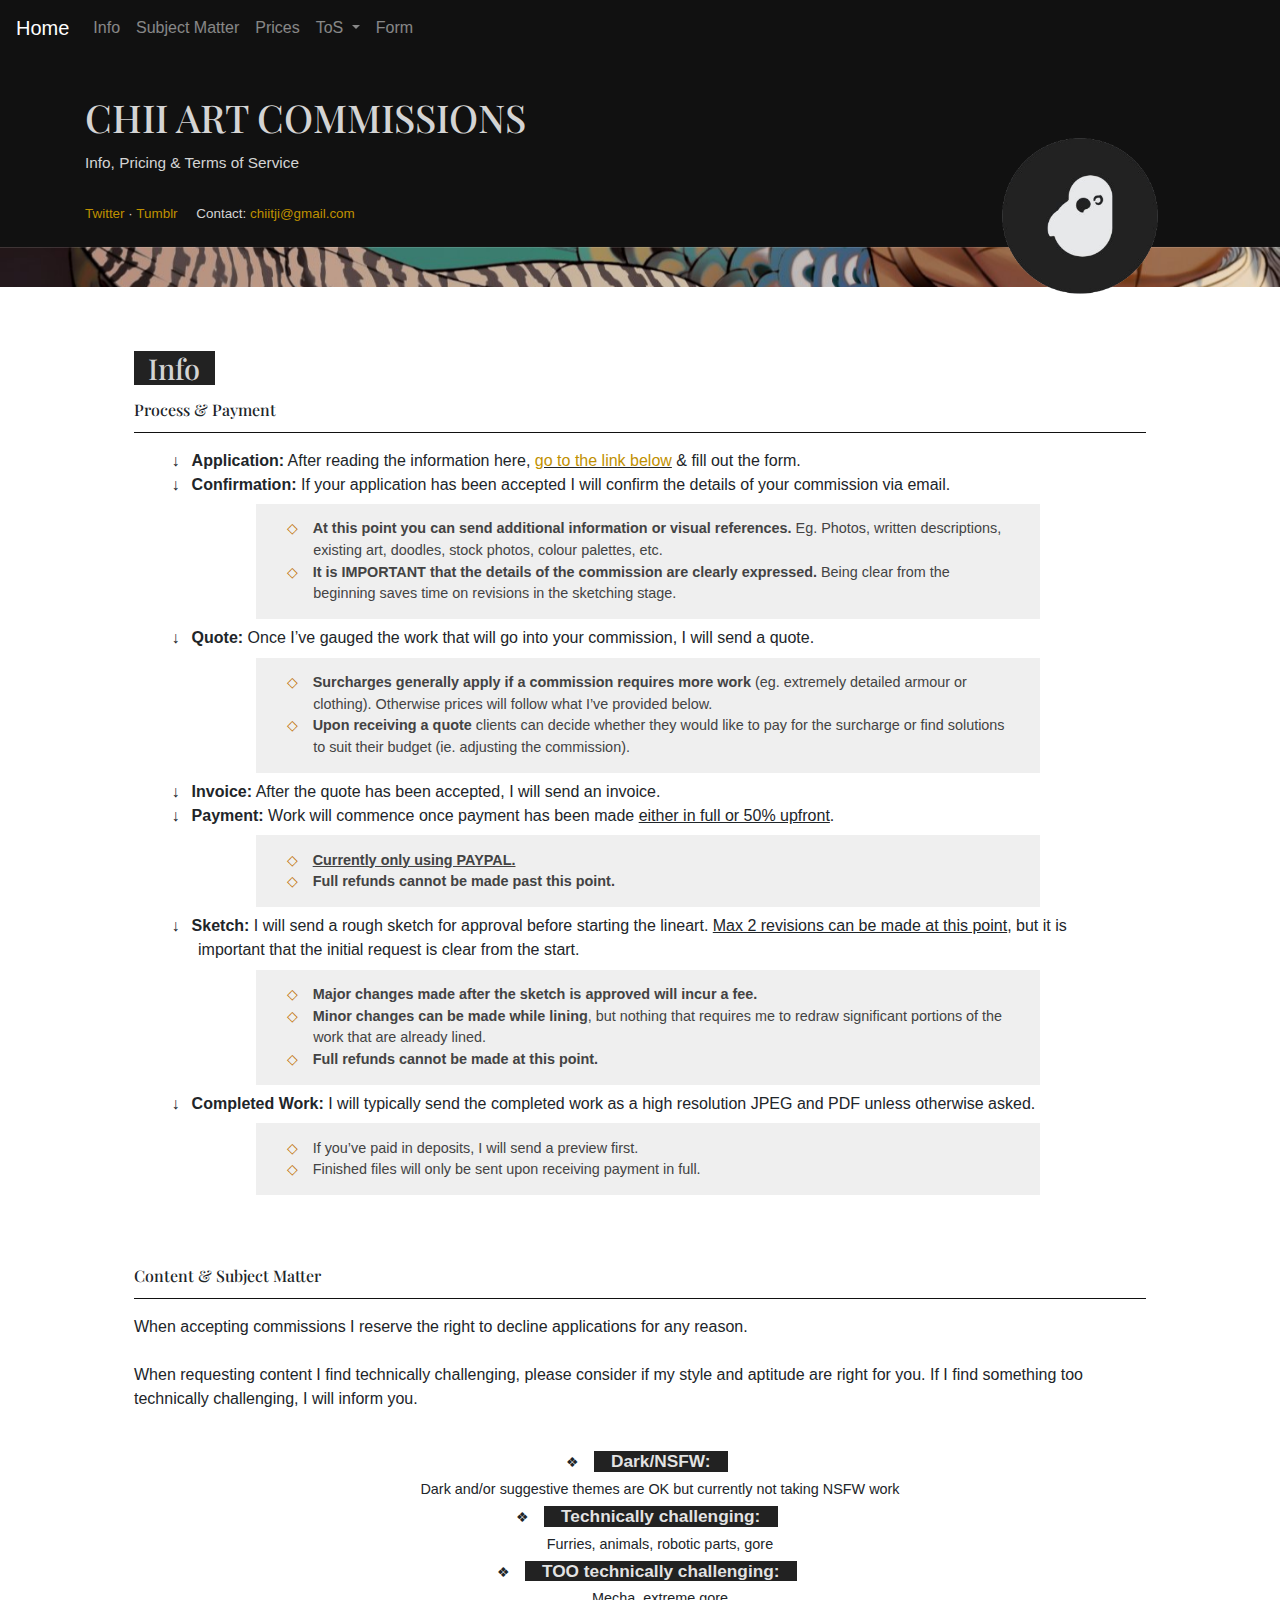
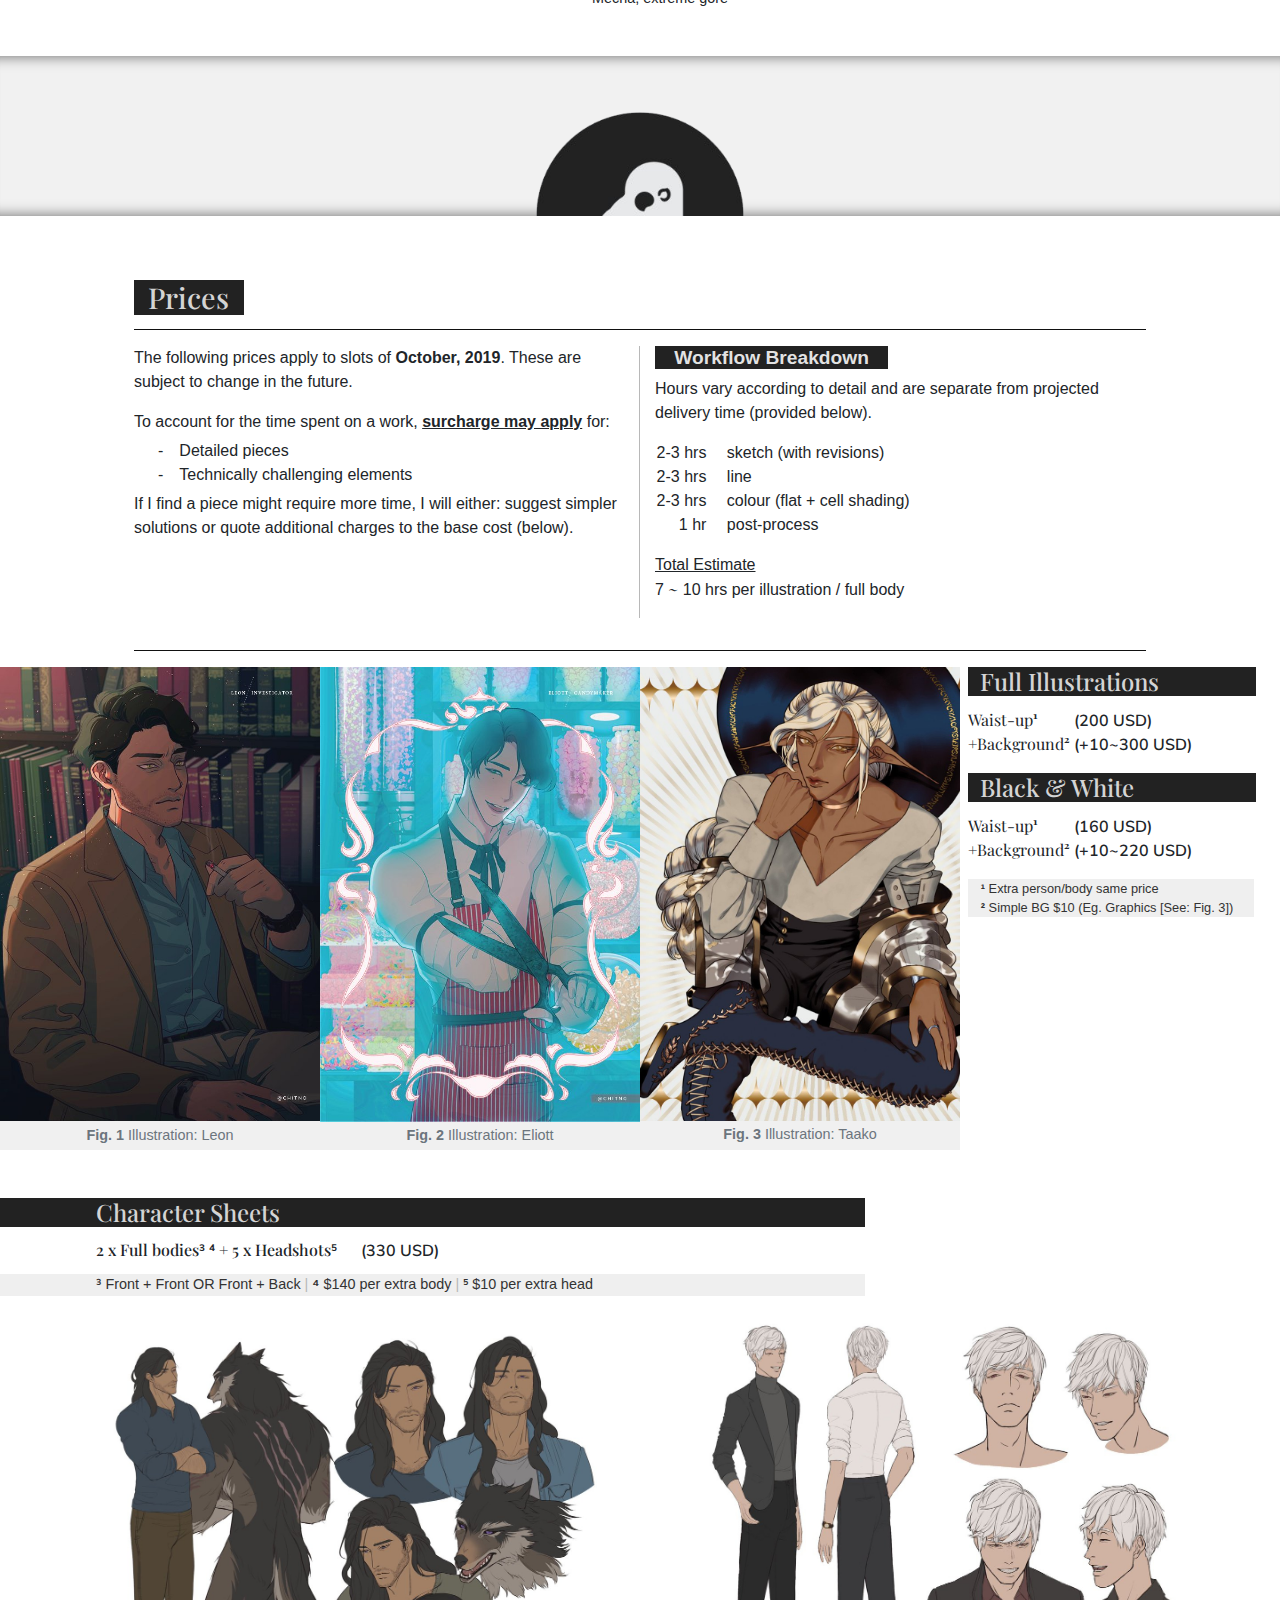
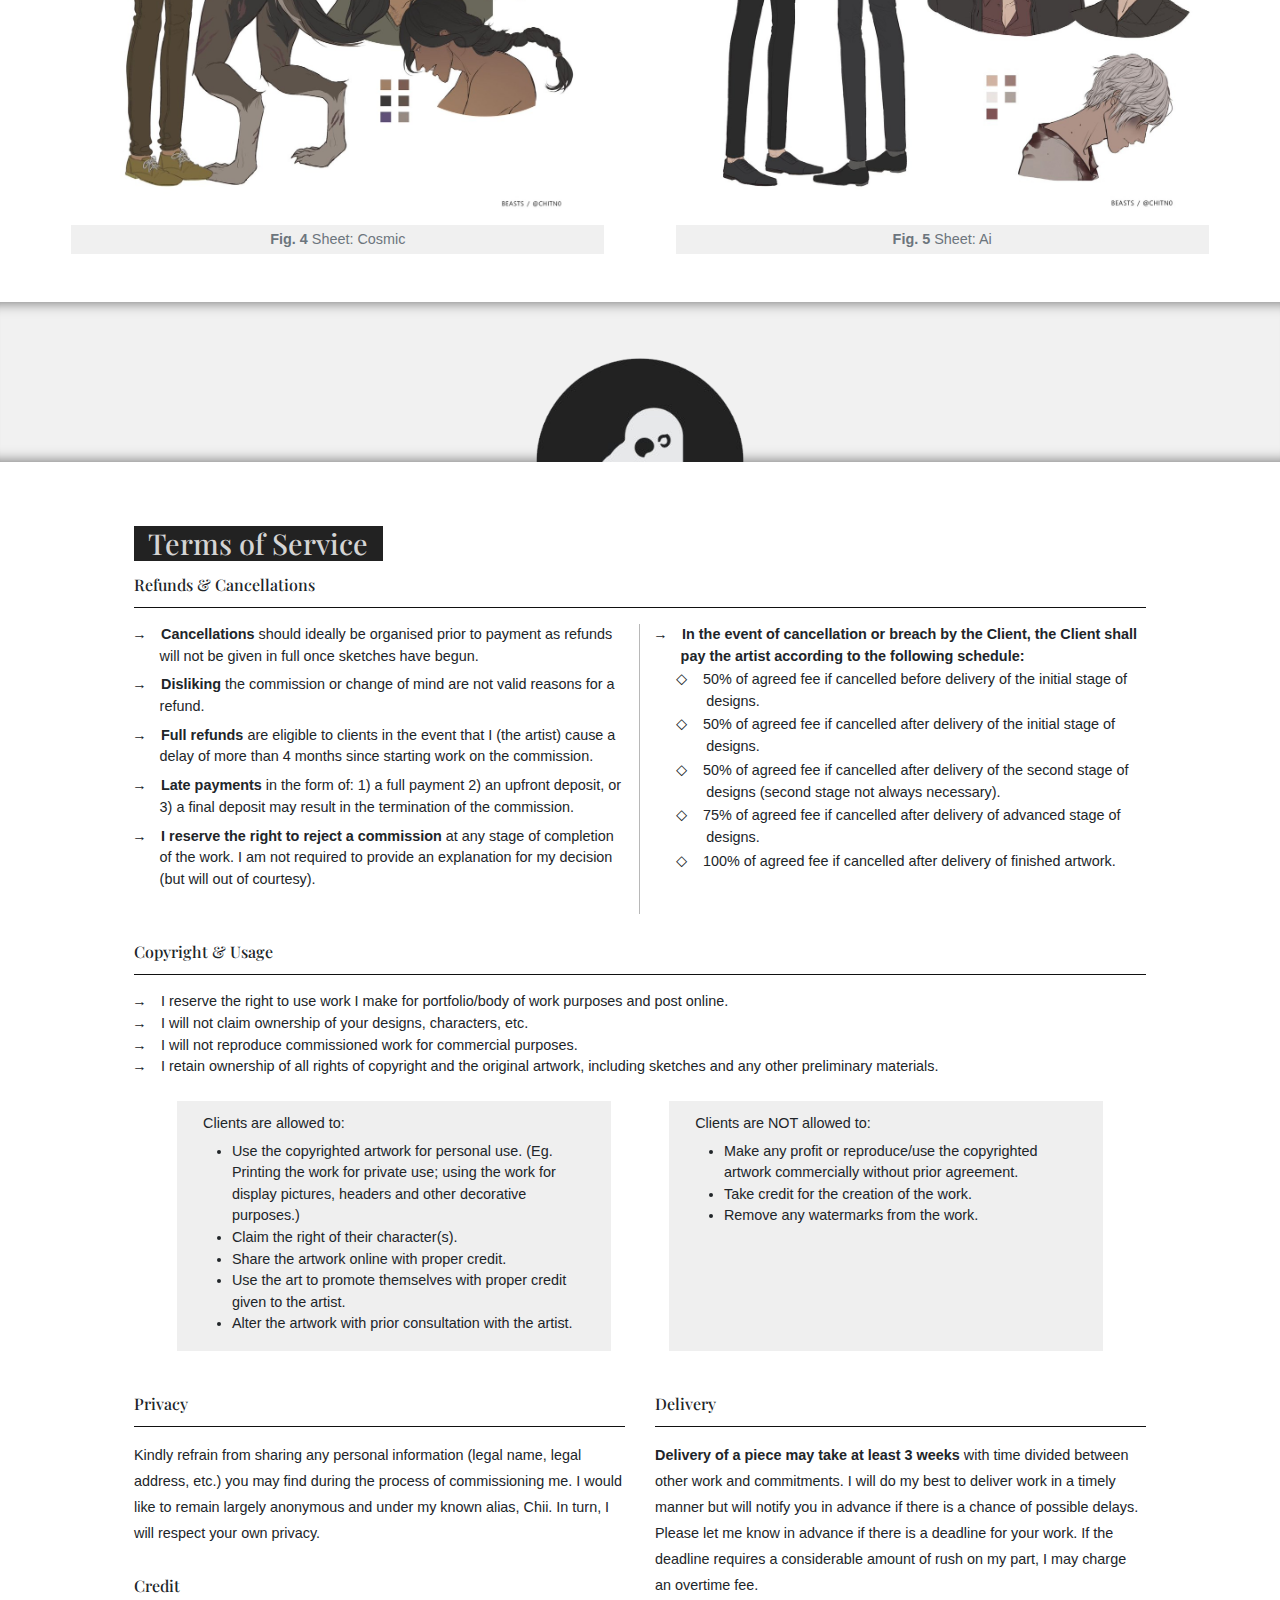
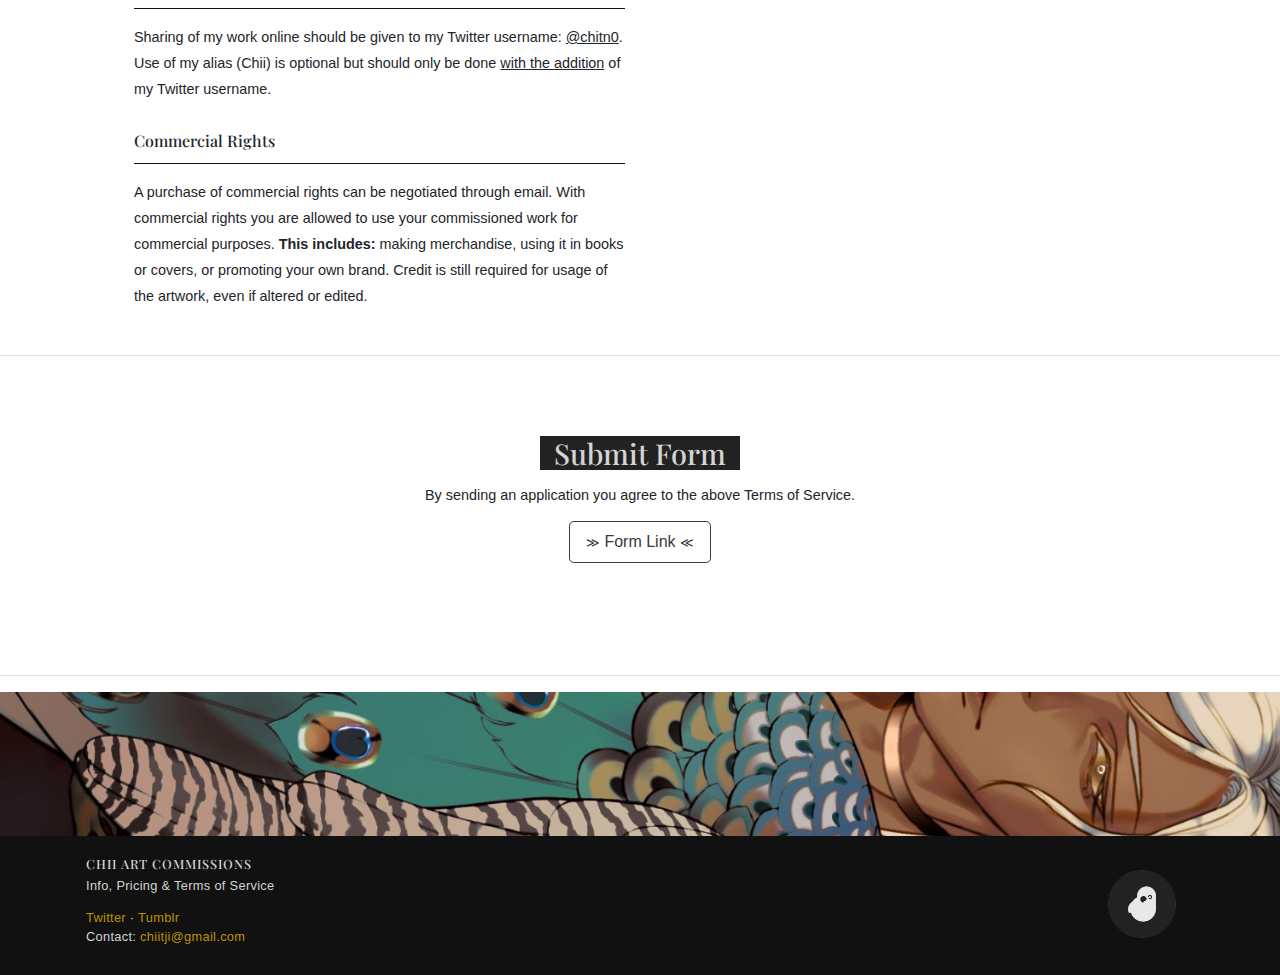
==== commit 8c296d7d: "Add files via upload" ====
--- a/CommissionInfo.html
+++ b/CommissionInfo.html
@@ -86,7 +86,7 @@
 		<div class="row">
 			<div class="col-12">
 				<ol>
-				<li><b>Application:</b> After reading the information here, <u>go to the link below</u> & fill out the form.</li>
+				<li><b>Application:</b> After reading the information here, <u><a href="#form">go to the link below</a></u> & fill out the form.</li>
 				<li><b>Confirmation:</b> If your application has been accepted I will confirm the details of your commission via email.
 					<ul>
 					<li><strong>At this point you can send additional information or visual references.</strong> Eg. Photos, written descriptions, existing art, doodles, stock photos, colour palettes, etc.</li>
@@ -214,7 +214,7 @@
 					<ul class="breakdown details">
 						<li>sketch (with revisions)</li>
 						<li>line</li>
-						<li>colour (flat + cell/soft cell shading)</li>
+						<li>colour (flat + cell shading)</li>
 						<li>post-process</li>
 					</ul>
 					<p><u>Total Estimate</u>
@@ -254,7 +254,7 @@
 				</ul>
 				<ul class="right">
 					<li>(200 USD)</li>
-					<li>(10~300 USD)</li>
+					<li>(+10~300 USD)</li>
 				</ul>
 				<h2>Black & White</h2>
 				<ul class="left">
@@ -263,11 +263,11 @@
 				</ul>
 				<ul class="right">
 					<li>(160 USD)</li>
-					<li>(10~220 USD)</li>
+					<li>(+10~220 USD)</li>
 				</ul>
 				<p class="notes">
 				<strong>¹</strong> Extra person/body same price<br>
-				<strong>²</strong> Simple BG $10 (See: Fig. 3)
+				<strong>²</strong> Simple BG $10 (Eg. Graphics [See: Fig. 3])
 				</p>
 			</div>
 		</div>
@@ -309,7 +309,7 @@
 				</ul>
 				<ul class="right">
 					<li>(200 USD)</li>
-					<li>(10~300 USD)</li>
+					<li>(+10~300 USD)</li>
 				</ul>
 			</div>
 			<div class="col-6 pricetext">
@@ -320,13 +320,13 @@
 				</ul>
 				<ul class="right">
 					<li>(160 USD)</li>
-					<li>(10~220 USD)</li>
+					<li>(+10~220 USD)</li>
 				</ul>
 			</div>
 			<div class="col-12">
 				<p class="notes">
 				<strong>¹</strong> Extra person/body same price<br>
-				<strong>²</strong> Simple BG $10 (See: Fig. 3)
+				<strong>²</strong> Eg. Graphics [$10 (See: Fig. 3])
 				</p>
 			</div>
 		  </div>
@@ -406,7 +406,7 @@
 					<ul class="breakdown details">
 						<li>sketch (with revisions)</li>
 						<li>line</li>
-						<li>colour (flat + cell/soft cell shading)</li>
+						<li>colour (flat + cell shading)</li>
 						<li>post-process</li>
 					</ul>
 					<p><u>Total Estimate</u>
@@ -430,7 +430,7 @@
 					</ul>
 					<ul class="right">
 						<li>(200 USD)</li>
-						<li>(10~300 USD)</li>
+						<li>(+10~300 USD)</li>
 					</ul>
 				</div>
 			</div>
@@ -445,14 +445,14 @@
 					</ul>
 					<ul class="right">
 						<li>(160 USD)</li>
-						<li>(10~220 USD)</li>
+						<li>(+10~220 USD)</li>
 					</ul>
 				</div>
 			</div>
 			<div class="col-12">
 				<p class="notes">
 				<strong>¹</strong> Extra person/body same price<br>
-				<strong>²</strong> Simple BG $10 (See: Fig. 3)
+				<strong>²</strong> Simple BG $10 (Eg. Graphics [See: Fig. 3])
 				</p>
 			</div>
 		  </div>
@@ -467,7 +467,7 @@
 		  </ol>
 		  <!--/.Indicators-->
 		  <!--Slides-->
-		  <div class="carousel-inner" role="listbox">
+		  <div class="carousel-inner illustc" role="listbox">
 			<div class="carousel-item active">
 			  <div class="view">
 				<img class="d-block w-100" src="Images/Leon.jpg" alt="First slide">
@@ -800,12 +800,13 @@
 		<div class="footerimg footerdisplay"></div>
 		<div class="container footertext">
 			<div class="row">
-			  <div class="col-7 text-left">
+			  <div class="col-8 text-left">
 				  <h6>Chii Art Commissions　</h6>
 				  <p>Info, Pricing &amp; Terms of Service</p>
-				  <p><a href="https://twitter.com/chitn0">Twitter</a> · <a href="https://chii-n.tumblr.com/">Tumblr</a>　Contact: <a href="chiitji@gmail.com">chiitji@gmail.com</a></p>
-			  </div>
-			  <div class="col-5 text-right">
+				  <p><a href="https://twitter.com/chitn0">Twitter</a> · <a href="https://chii-n.tumblr.com/">Tumblr</a>
+				  <br>Contact: <a href="chiitji@gmail.com">chiitji@gmail.com</a></p>
+			  </div>
+			  <div class="col-4 text-right">
 				  <img src="Images/Logo.png" style="max-width:6.5em;">
 			  </div>
 			</div>
--- a/CommissionInfo.css
+++ b/CommissionInfo.css
@@ -1,5 +1,12 @@
 @charset "utf-8";
 /* CSS Document */
+
+a {
+	color: #bf9000;
+}
+a:hover {
+	color: #CEA000;
+}
 
 /** Media Query Adjustments **/
 /** Extra small devices (portrait phones, less than 576px) **/
@@ -27,7 +34,7 @@
 		background-color: #222;
 		color: #ffffffe0;
 		font-family: calibri, sans-serif;
-		font-size: 1.1em;
+		font-size: 1.2em;
 		font-weight: bold;
 		padding: 0 0.3em 0 0.3em;;
 	}
@@ -155,7 +162,6 @@
 	}
 			.pricesinfo {
 				margin-bottom: 1em;
-				line-height: 1.25em;
 			}
 			.pricesinfo p {
 				font-family: calibri, sans-serif;
@@ -183,7 +189,6 @@
 			}
 			.breakdown {
 				display: inline-block;
-				line-height: 1.5em!important;
 			}
 			.details {
 			}
@@ -220,7 +225,10 @@
 				background-color: rgba(0,0,0,.7);
 			}
 			.carousel-inner {
-				height: 20em!important;
+				height: 24em;
+			}
+			.illustc {
+				height: 30em!important;
 			}
 			.carousel-indicators {
 				bottom: 1px!important;
@@ -252,7 +260,7 @@
 		margin: 0!important;
 	}
 			.pricetext {
-				text-align: left;
+				padding-left: 0.5em;
 			}
 			.pricetext h2 {
 				display: block;
@@ -266,11 +274,8 @@
 			}
 			.pricetext .left {
 				font-family: 'Playfair Display', serif;
-				text-align: left;
-				padding-right: 1em!important;
 			}
 			.pricetext .right {
-				text-align: right;
 				font-family: 'Nunito Sans', sans-serif;
 				padding-right: 1em!important;
 				font-weight: 600;
@@ -497,7 +502,7 @@
 		background-color: #222;
 		color: #ffffffe0;
 		font-family: calibri, sans-serif;
-		font-size: 1em;
+		font-size: 1.2em;
 		font-weight: bold;
 		padding: 0 0.3em 0 0.3em;;
 	}
@@ -633,7 +638,6 @@
 	}
 			.pricesinfo {
 				margin-bottom: 1em;
-				line-height: 1.25em;
 			}
 			.pricesinfo p {
 				font-family: calibri, sans-serif;
@@ -656,14 +660,12 @@
 				margin-left: -1em;
 			}
 			.workflow {
-				font-size: 0.9em!important;
 			}
 			.breakdown {
 				display: inline-block;
-				line-height: 1.5em!important;
 			}
 			.details {
-				margin-left: -2.5em;
+				margin-left: -1.5em;
 			}
 			.hours {
 				margin-left: -2.4em;
@@ -684,7 +686,7 @@
 		margin: 0!important;
 	}
 			.pricetext {
-				text-align: left;
+				padding-left: 0.5em!important;
 			}
 			.pricetext h2 {
 				display: block;
@@ -699,11 +701,8 @@
 			}
 			.pricetext .left {
 				font-family: 'Playfair Display', serif;
-				text-align: left;
-				padding-right: 1em!important;
 			}
 			.pricetext .right {
-				text-align: right;
 				font-family: 'Nunito Sans', sans-serif;
 				padding-right: 1em!important;
 				font-weight: 600;
@@ -912,7 +911,7 @@
 		background-color: #222;
 		color: #ffffffe0;
 		font-family: calibri, sans-serif;
-		font-size: 1.1em;
+		font-size: 1.2em;
 		font-weight: bold;
 		padding: 0 1em 0 1em;
 	}
@@ -1046,7 +1045,6 @@
 	}
 			.pricesinfo {
 				margin-bottom: 2em;
-				line-height: 1.25em;
 			}
 			.pricesinfo p {
 				font-family: calibri, sans-serif;
@@ -1091,12 +1089,12 @@
 		margin-bottom: 0em;
 	}
 			.pricetext {
-				text-align: right;
+				padding-left: 0.5em!important;
 			}
 			.pricetext h2 {
 				display: block;
 				font-size: 1.5em;
-				margin-left: 1em;
+				margin-right: 1em;
 			}
 			.pricetext ul {
 				display: inline-block;
@@ -1107,11 +1105,8 @@
 			}
 			.pricetext .left {
 				font-family: 'Playfair Display', serif;
-				text-align: left;
-				padding-right: 1em!important;
 			}
 			.pricetext .right {
-				text-align: right;
 				font-family: 'Nunito Sans', sans-serif;
 				padding-right: 1em!important;
 				font-weight: 600;
@@ -1121,7 +1116,7 @@
 				background-color: #efefef;
 				text-align: left;
 				padding-left: 1em;
-				margin-left: 1em;
+				margin-right: 2em;
 			}
 			.figure-img {
 				margin-bottom: 0!important;
@@ -1134,7 +1129,7 @@
 	.sheets {
 		text-align: left!important;
 		margin-left: -15px!important;
-		padding-right: 30em;
+		padding-right: 25em;
 	}
 			.pricetext2 h2 {
 				padding-left: 4em;
